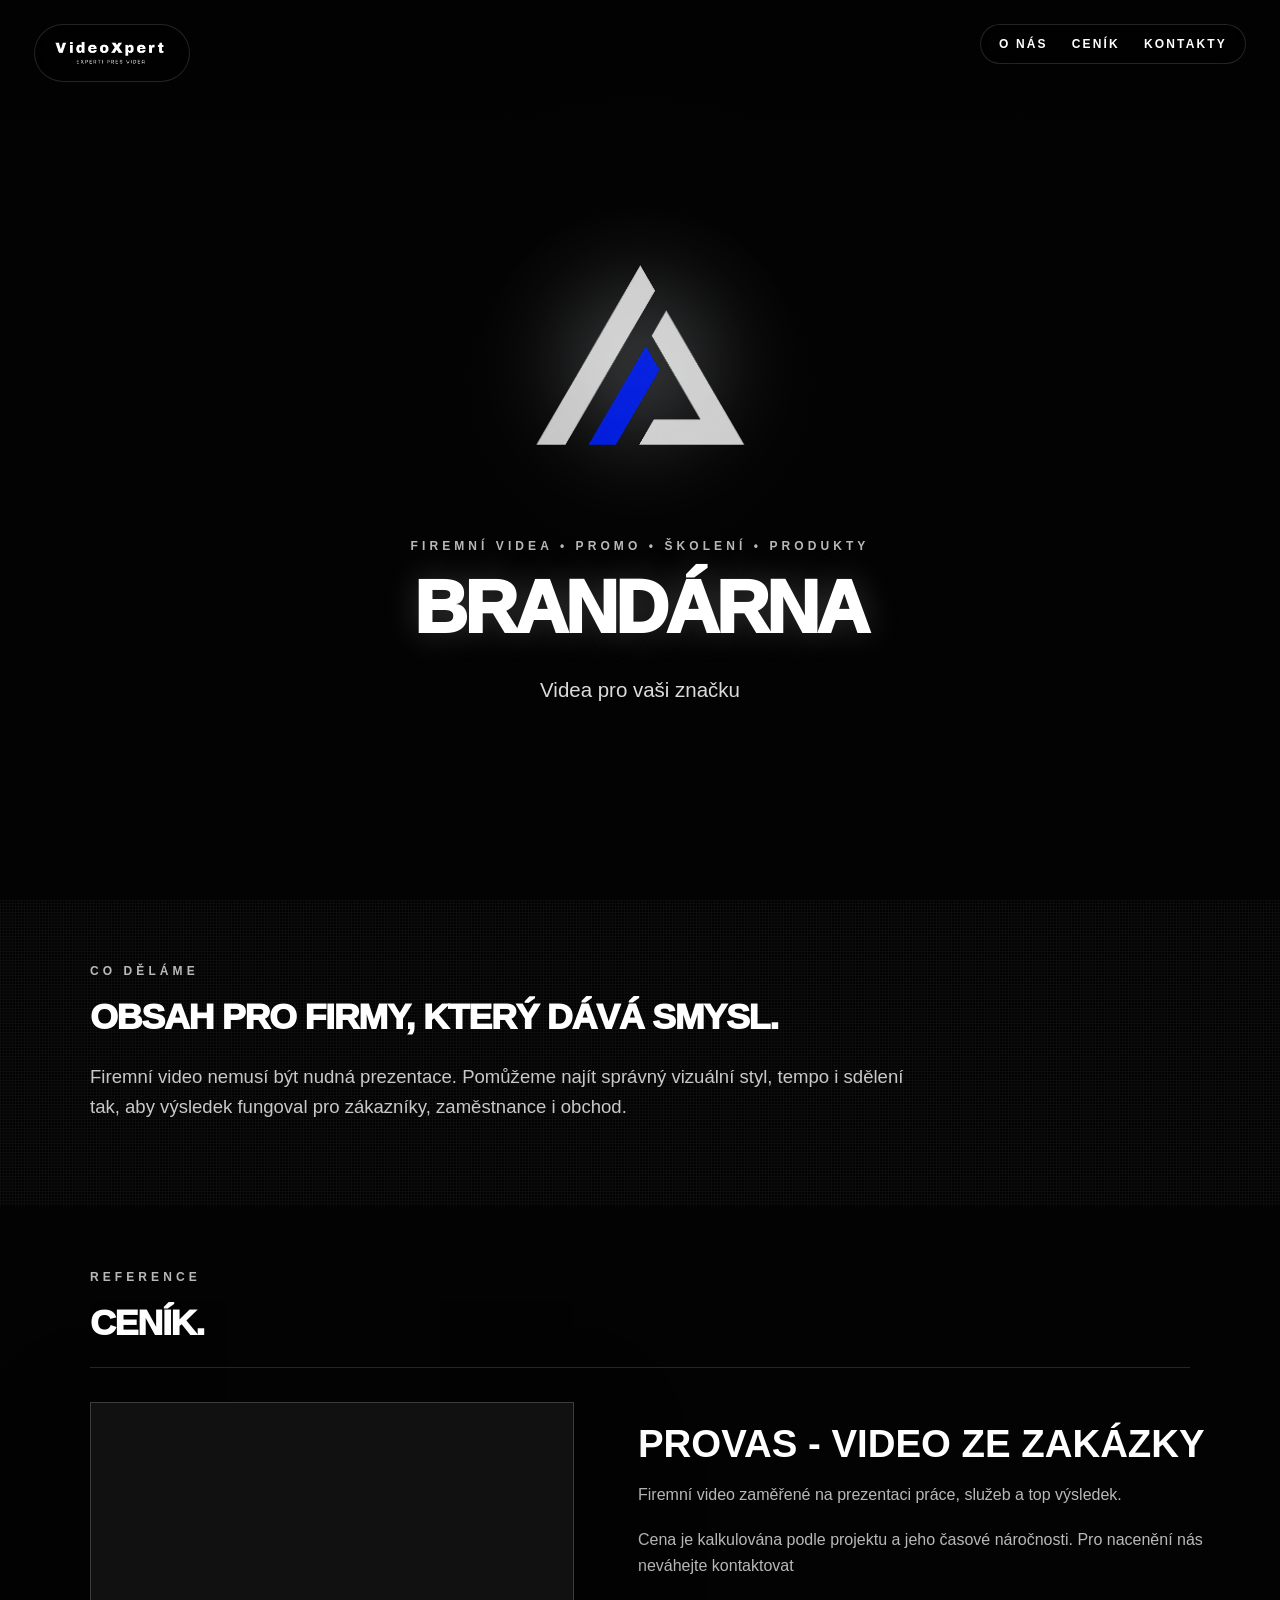
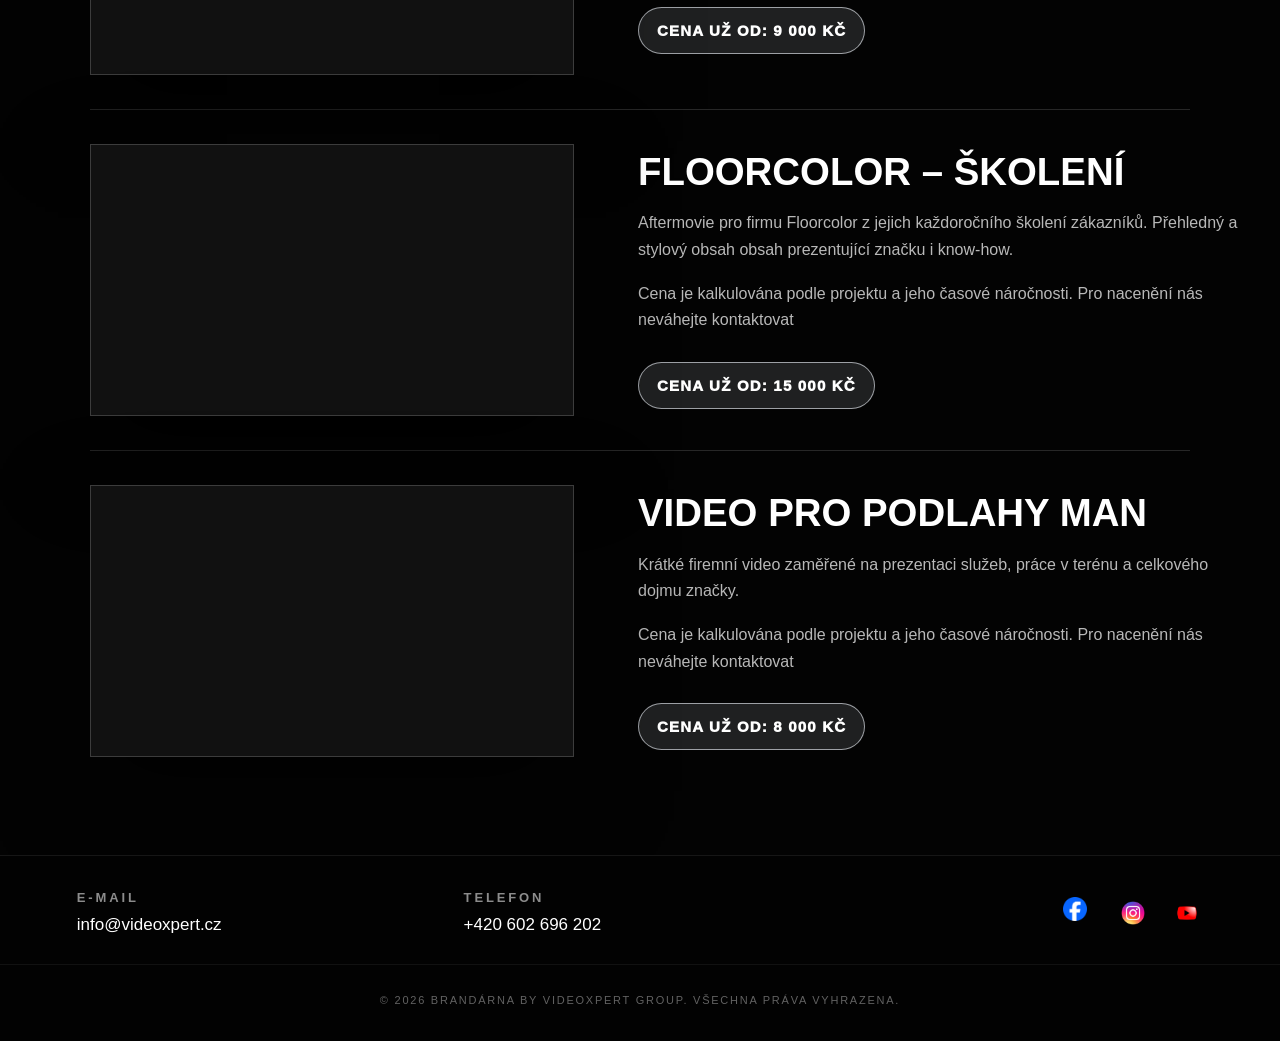
==== firemni-videa/index.html @ a316f3ef "Update index.html" ====
<!DOCTYPE html>
<html lang="cs">
<head>
  <meta charset="UTF-8" />
  <meta name="viewport" content="width=device-width, initial-scale=1.0" />
  <title>Firemní videa | VideoXpert</title>

  <style>
    :root {
      --black: #030303;
      --white: #ffffff;
      --silver: #cfd3d8;
      --silver-soft: rgba(207,211,216,.30);
      --line: rgba(255,255,255,.14);
    }

    * {
      box-sizing: border-box;
    }

    html {
      scroll-behavior: smooth;
    }

    body {
      margin: 0;
      background: var(--black);
      color: var(--white);
      font-family: Arial, Helvetica, sans-serif;
      overflow-x: hidden;
    }

    .hero::after,
#onas::before {
  content: "";
  position: absolute;
  inset: 0;
  z-index: 999;
  pointer-events: none;
  opacity: .055;
  background-image:
    linear-gradient(rgba(255,255,255,.55) 1px, transparent 1px),
    linear-gradient(90deg, rgba(255,255,255,.55) 1px, transparent 1px);
  background-size: 3px 3px;
  mix-blend-mode: screen;
}

    a {
      color: inherit;
    }

    .top-nav {
      position: absolute;
      top: 24px;
      right: 34px;
      z-index: 1000;
      display: flex;
      gap: 24px;
      padding: 12px 18px;
      border: 1px solid rgba(255,255,255,.14);
      border-radius: 999px;
      background: rgba(0,0,0,.42);
      backdrop-filter: blur(12px);
    }

    .top-nav a {
      color: #fff;
      text-decoration: none;
      font-size: 12px;
      font-weight: 900;
      letter-spacing: .18em;
      text-transform: uppercase;
      white-space: nowrap;
    }

    .top-nav a:hover {
      color: var(--silver);
    }

    .hero {
      position: relative;
      min-height: 100vh;
      display: grid;
      place-items: center;
      padding: 58px 6vw 45px;
      overflow: hidden;
      background: #020202;
    }

    .hero-video {
      position: absolute;
      inset: 0;
      width: 100%;
      height: 100%;
      object-fit: cover;
      opacity: .61;
      filter: contrast(1.08) brightness(.78) saturate(1.04);
    }

    .hero::after {
      content: "";
      position: absolute;
      inset: 0;
      background:
        radial-gradient(circle at 50% 42%, rgba(207,211,216,.20), transparent 34%),
        linear-gradient(180deg, rgba(0,0,0,.30), #030303 92%);
      pointer-events: none;
    }

    .hero-inner {
      position: relative;
      z-index: 2;
      width: min(980px, 100%);
      text-align: center;
    }

    .logo-reveal {
      position: relative;
      width: min(310px, 64vw);
      aspect-ratio: 1 / 1;
      margin: 0 auto 22px;
      display: grid;
      place-items: center;
      overflow: visible;
      filter: none;
    }

    .logo-reveal::before {
  content: "";
  position: absolute;
  inset: 10%;
  z-index: -1;
  border-radius: 50%;
  background: radial-gradient(circle, rgba(220,225,232,.62), transparent 70%);
  filter: blur(34px);
  opacity: .45;
  transition: opacity .25s ease, transform .25s ease;
}

    .logo-reveal:hover::before {
  opacity: 1;
  transform: scale(1.18);
}

    .logo-reveal img {
      width: 100%;
      height: 100%;
      object-fit: contain;
      opacity: .9;
      filter: brightness(.96);
      transform: scale(1);
      transition: opacity .25s ease, filter .25s ease, transform .25s ease;
    }

    .logo-reveal:hover img {
      opacity: 1;
      filter: brightness(1.18);
      transform: scale(1.035);
    }

    .kicker {
      margin: 0 0 22px;
      color: rgba(255,255,255,.72);
      font-size: 12px;
      font-weight: 900;
      letter-spacing: .34em;
      text-transform: uppercase;
    }

    h1 {
      margin: 0;
      text-transform: uppercase;
      font-size: clamp(34px, 5.8vw, 85px);
      line-height: .9;
      letter-spacing: -.045em;
      font-weight: 950;
      text-shadow: 0 0 34px rgba(207,211,216,.24);
    }

    .hero-text {
      width: min(760px, 100%);
      margin: 32px auto 0;
      color: rgba(255,255,255,.86);
      font-size: clamp(17px, 1.6vw, 23px);
      line-height: 1.55;
    }

    .section {
      position: relative;
      z-index: 2;
      padding: clamp(38px, 5vw, 70px) 6vw;
      background: #030303;
    }

    .section-inner {
      width: min(1100px, 100%);
      margin: 0 auto;
    }

    .section h2 {
      margin: 0 0 26px;
      text-transform: uppercase;
      font-size: clamp(24px, 2.8vw, 38px);
      line-height: 1;
      letter-spacing: -.035em;
      font-weight: 950;
    }

    .intro-text {
      width: min(820px, 100%);
      color: rgba(255,255,255,.78);
      font-size: clamp(17px, 1.45vw, 22px);
      line-height: 1.65;
    }

    .reference {
      display: grid;
      grid-template-columns: 44% 56%;
      gap: clamp(28px, 5vw, 64px);
      align-items: center;
      padding: 34px 0;
      border-top: 1px solid var(--line);
    }

    .video-box {
      position: relative;
      aspect-ratio: 16 / 9;
      border: 1px solid rgba(255,255,255,.18);
      box-shadow: 0 34px 90px rgba(0,0,0,.55);
      background: #111;
      overflow: hidden;
    }

    .video-box video,
.video-box iframe {
  width: 100%;
  height: 100%;
  object-fit: cover;
  display: block;
  border: 0;
}

    .reference h3 {
      margin: 0 0 18px;
      font-size: clamp(25px, 3vw, 42px);
      line-height: 1.08;
      text-transform: uppercase;
    }

    .reference p {
      margin: 0 0 18px;
      color: rgba(255,255,255,.72);
      font-size: 16px;
      line-height: 1.65;
    }

    .price {
      display: inline-flex;
      margin-top: 10px;
      padding: 14px 18px;
      border: 1px solid rgba(207,211,216,.72);
      border-radius: 999px;
      color: #fff;
      background: rgba(207,211,216,.14);
      font-size: 15px;
      font-weight: 950;
      letter-spacing: .08em;
      text-transform: uppercase;
    }

    .contact-strip {
      position: relative;
      z-index: 5;
      width: 100%;
      padding: 34px 6vw 28px;
      background: #020202;
      border-top: 1px solid rgba(255,255,255,.08);
      display: grid;
      grid-template-columns: 1fr 1fr 1fr;
      align-items: center;
      gap: 34px;
    }

    .contact-item {
      color: #fff;
      display: flex;
      flex-direction: column;
      gap: 10px;
    }

    .contact-item h3 {
      margin: 0;
      color: rgba(255,255,255,.55);
      font-size: 13px;
      letter-spacing: .22em;
      text-transform: uppercase;
      font-weight: 900;
    }

    .contact-item a {
      color: #fff;
      text-decoration: none;
      font-size: 17px;
      line-height: 1.2;
    }

    .social-icons {
      display: flex;
      flex-direction: row;
      justify-content: flex-end;
      align-items: center;
      gap: 22px;
    }

    .social-icons img {
      width: 32px;
      height: 32px;
      object-fit: contain;
      display: block;
    }

    .social-icons a {
      display: inline-flex;
      width: 32px;
      height: 32px;
    }

    .social-icons a[aria-label="Facebook"] img {
      width: 24px;
      height: 24px;
    }

    .site-footer {
      position: relative;
      z-index: 5;
      padding: 18px 5vw 24px;
      text-align: center;
      color: rgba(255,255,255,.38);
      background: #020202;
      border-top: 1px solid rgba(255,255,255,.06);
      font-size: 11px;
      letter-spacing: .16em;
      text-transform: uppercase;
    }
.home-button {
  position: absolute;
  top: 24px;
  left: 34px;
  z-index: 1000;
  display: inline-flex;
  align-items: center;
  justify-content: center;
  padding: 12px 18px;
  border: 1px solid rgba(255,255,255,.14);
  border-radius: 999px;
  background: rgba(0,0,0,.42);
  backdrop-filter: blur(12px);
  text-decoration: none;
}

.home-button img {
  width: 118px;
  height: auto;
  display: block;
}

.home-button:hover {
  background: rgba(255,255,255,.12);
}
    @media (max-width: 860px) {
      .hero {
        min-height: 100svh;
        padding-top: 90px;
      }
.logo-reveal::before {
  opacity: .85 !important;
  transform: scale(1.08) !important;
}
      .logo-reveal img {
        opacity: 1 !important;
        filter: brightness(1.08) !important;
        transform: scale(1.03) !important;
      }

      .top-nav {
        top: 14px !important;
        right: 50% !important;
        transform: translateX(50%) !important;
        display: flex !important;
        flex-direction: row !important;
        align-items: center !important;
        justify-content: center !important;
        flex-wrap: nowrap !important;
        width: max-content !important;
        max-width: calc(100vw - 28px) !important;
        gap: 18px !important;
        padding: 10px 14px !important;
      }

      .top-nav a {
        white-space: nowrap !important;
        font-size: 10px !important;
        letter-spacing: .12em !important;
      }
      
.home-button {
  display: inline-flex !important;
  position: fixed !important;
  top: 66px !important;
  left: 12px !important;
  padding: 6px 9px !important;
  z-index: 9999 !important;
  opacity: .86 !important;
}

.home-button img {
  width: 74px !important;
  height: auto !important;
}

      .contact-strip {
        grid-template-columns: 1fr !important;
        text-align: center !important;
      }

      .contact-item,
      .social-icons {
        align-items: center !important;
        justify-content: center !important;
      }
    @media (max-width: 860px) {
  .home-button {
    display: inline-flex !important;
    position: fixed !important;
    top: 66px !important;
    left: 12px !important;
    padding: 6px 9px !important;
    z-index: 9999 !important;
    opacity: .86 !important;
  }

  .home-button img {
    width: 74px !important;
    height: auto !important;
  }
}
  </style>
</head>

<body>
  <a class="home-button" href="https://videoxpert.cz" aria-label="VideoXpert.cz">
  <img src="../images/videoxpert white.png" alt="VideoXpert.cz">
</a>
  <nav class="top-nav">
    <a href="#onas">O nás</a>
    <a href="#cenik">Ceník</a>
    <a href="#kontakt">Kontakty</a>
  </nav>

  <main>
    <section class="hero">
      <video class="hero-video" autoplay muted loop playsinline preload="metadata">
        <source src="../images/floorcolor - Školení.mp4" type="video/mp4">
      </video>

      <div class="hero-inner">
        <div class="logo-reveal">
          <img src="../images/Firemní Videa.png" alt="Firemní videa logo">
        </div>

        <p class="kicker">Firemní videa • Promo • Školení • Produkty</p>
        <h1>Brandárna</h1>

        <p class="hero-text">
          Videa pro vaši značku
        </p>
      </div>
    </section>

    <section class="section" id="onas">
      <div class="section-inner">
        <p class="kicker">Co děláme</p>
        <h2>Obsah pro firmy, který dává smysl.</h2>

        <p class="intro-text">
          Firemní video nemusí být nudná prezentace. Pomůžeme najít správný vizuální styl,
          tempo i sdělení tak, aby výsledek fungoval pro zákazníky, zaměstnance i obchod.
        </p>
      </div>
    </section>

    <section class="section" id="cenik">
      <div class="section-inner">
        <p class="kicker">Reference</p>
        <h2>Ceník.</h2>

        <article class="reference">
          <div class="video-box">
            <iframe
  src="https://www.youtube.com/embed/OrIrlmAGY1U"
  title="PROVAS zakázka"
  allow="accelerometer; autoplay; clipboard-write; encrypted-media; gyroscope; picture-in-picture; web-share"
  allowfullscreen>
</iframe>
          </div>

          <div>
            <h3>PROVAS - video ze zakázky</h3>
            <p>
              Firemní video zaměřené na prezentaci práce, služeb a top výsledek.
            </p>

            <p>
              Cena je kalkulována podle projektu a jeho časové náročnosti. Pro nacenění nás neváhejte kontaktovat
            </p>

            <span class="price">Cena už od: 9 000 Kč</span>
          </div>
        </article>

        <article class="reference">
          <div class="video-box">
            <iframe
  src="https://www.youtube.com/embed/up2lwH54LzQ"
  title="Floorcolor školení"
  allow="accelerometer; autoplay; clipboard-write; encrypted-media; gyroscope; picture-in-picture; web-share"
  allowfullscreen>
</iframe>
          </div>

          <div>
            <h3>Floorcolor – školení</h3>
            <p>
              Aftermovie pro firmu Floorcolor z jejich každoročního školení zákazníků. Přehledný a stylový obsah obsah prezentující značku i know-how.
            </p>

            <p>
              Cena je kalkulována podle projektu a jeho časové náročnosti. Pro nacenění nás neváhejte kontaktovat
            </p>

            <span class="price">Cena už od: 15 000 Kč</span>
          </div>
        </article>
        <article class="reference">
  <div class="video-box">
    <iframe
      src="https://www.youtube.com/embed/AM3c0YWBpjw"
      title="Video pro Podlahy MAN"
      allow="accelerometer; autoplay; clipboard-write; encrypted-media; gyroscope; picture-in-picture; web-share"
      allowfullscreen>
    </iframe>
  </div>

  <div>
    <h3>VIDEO PRO PODLAHY MAN</h3>
    <p>
      Krátké firemní video zaměřené na prezentaci služeb, práce v terénu a celkového dojmu značky.
    </p>

    <p>
      Cena je kalkulována podle projektu a jeho časové náročnosti. Pro nacenění nás neváhejte kontaktovat
    </p>

    <span class="price">Cena už od: 8 000 Kč</span>
  </div>
</article>
      </div>
    </section>

    <section class="contact-strip" id="kontakt">
      <div class="contact-item">
        <h3>E-mail</h3>
        <a href="mailto:info@videoxpert.cz">info@videoxpert.cz</a>
      </div>

      <div class="contact-item">
        <h3>Telefon</h3>
        <a href="tel:+420602696202">+420 602 696 202</a>
      </div>

      <div class="contact-item social-icons">
        <a href="https://www.facebook.com/profile.php?id=61591622726263&locale=cs_CZ" target="_blank" aria-label="Facebook">
          <img src="../images/fb.png" alt="Facebook">
        </a>

        <a href="https://www.instagram.com/videoxpert.cz/" target="_blank" aria-label="Instagram">
          <img src="../images/ig.png" alt="Instagram">
        </a>

        <a href="https://www.youtube.com/@videoxpert_cz" target="_blank" aria-label="YouTube">
          <img src="../images/youtube.png" alt="YouTube">
        </a>
      </div>
    </section>

    <footer class="site-footer">
      <p>© 2026 Brandárna by VideoXpert Group. Všechna práva vyhrazena.</p>
    </footer>
  </main>
</body>
</html>
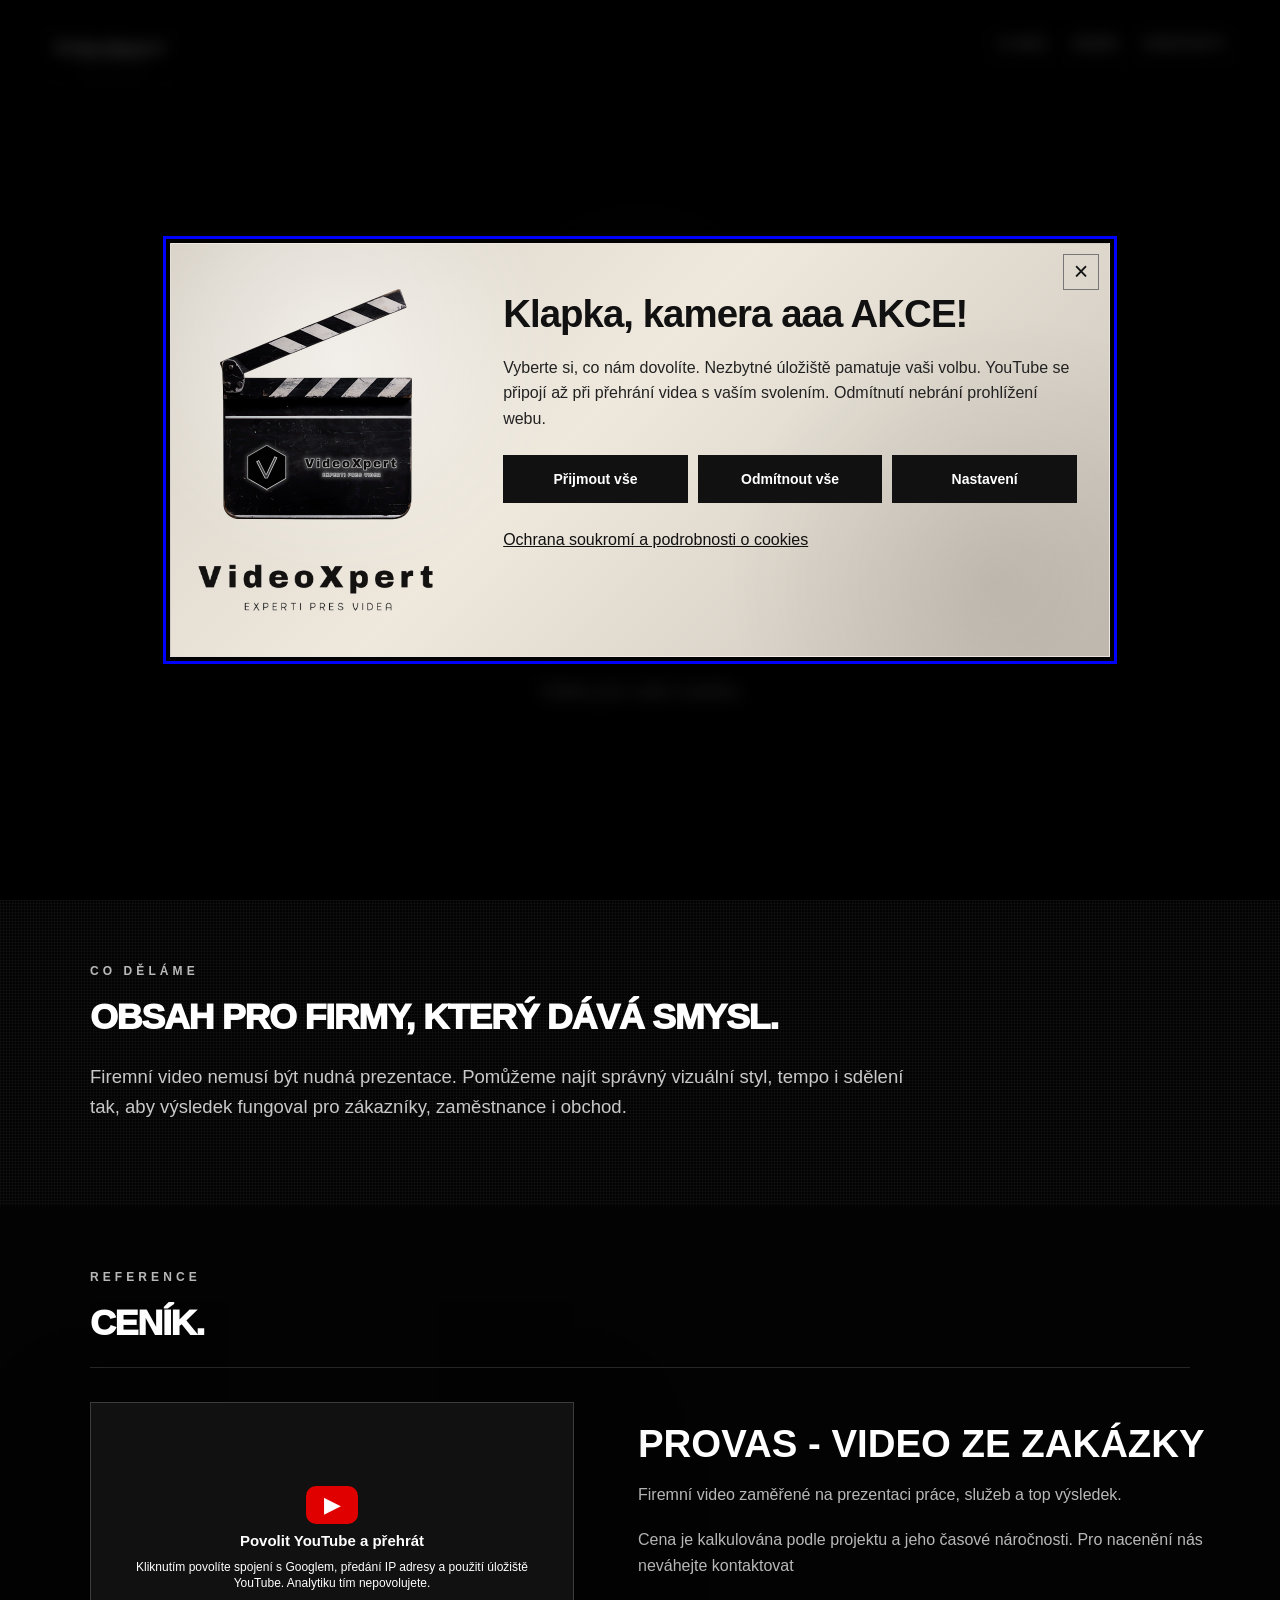
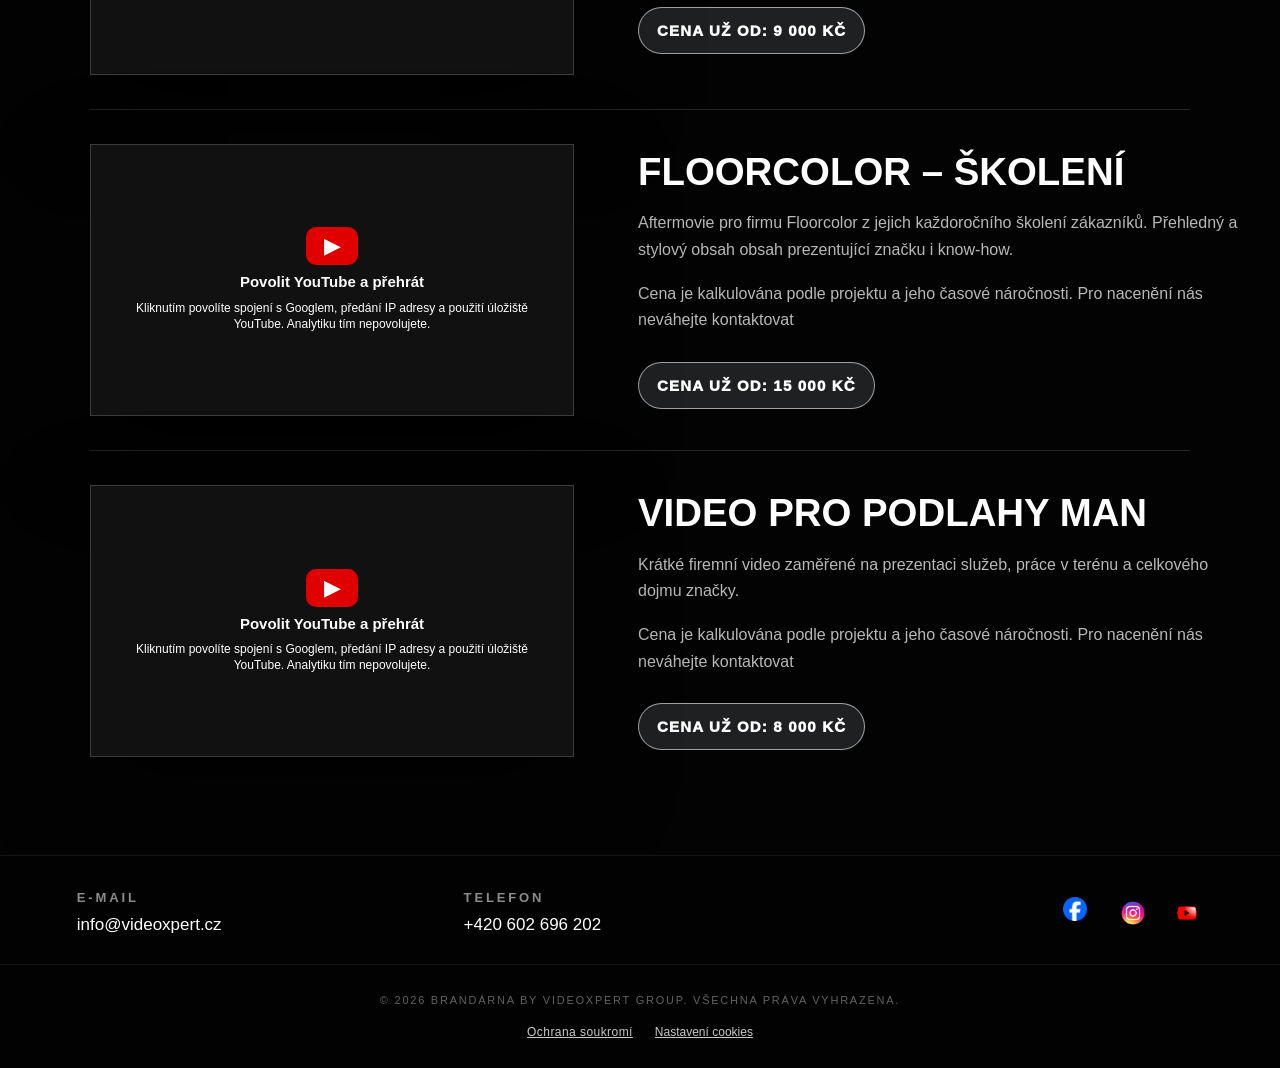
==== commit dfff6ed0: "Add files via upload" ====
--- a/firemni-videa/index.html
+++ b/firemni-videa/index.html
@@ -3,7 +3,137 @@
 <head>
   <meta charset="UTF-8" />
   <meta name="viewport" content="width=device-width, initial-scale=1.0" />
-  <title>Firemní videa | VideoXpert</title>
+  <title>Brandárna | Firemní a produktová videa | VideoXpert</title>
+  <meta name="description" content="Firemní videa, promo, školení a prezentace produktů. Brandárna by VideoXpert tvoří obsah pro zákazníky, zaměstnance i obchod. Prohlédněte si reference.">
+  <link rel="canonical" href="https://videoxpert.cz/firemni-videa/">
+  <meta name="robots" content="index,follow,max-image-preview:large">
+  <meta name="referrer" content="strict-origin-when-cross-origin">
+  <meta name="theme-color" content="#030303">
+  <link rel="icon" href="/favicon.ico" sizes="any">
+  <link rel="icon" type="image/png" sizes="32x32" href="/assets/favicon-32.png">
+  <link rel="apple-touch-icon" sizes="180x180" href="/assets/apple-touch-icon.png">
+  <meta property="og:type" content="website">
+  <meta property="og:locale" content="cs_CZ">
+  <meta property="og:site_name" content="VideoXpert">
+  <meta property="og:url" content="https://videoxpert.cz/firemni-videa/">
+  <meta property="og:title" content="Brandárna | Firemní a produktová videa | VideoXpert">
+  <meta property="og:description" content="Firemní videa, promo, školení a prezentace produktů. Brandárna by VideoXpert tvoří obsah pro zákazníky, zaměstnance i obchod. Prohlédněte si reference.">
+  <meta property="og:image" content="https://videoxpert.cz/assets/previews/brandarna.jpg">
+  <meta property="og:image:width" content="1200">
+  <meta property="og:image:height" content="630">
+  <meta property="og:image:alt" content="Brandárna – VideoXpert">
+  <meta name="twitter:card" content="summary_large_image">
+  <meta name="twitter:title" content="Brandárna | Firemní a produktová videa | VideoXpert">
+  <meta name="twitter:description" content="Firemní videa, promo, školení a prezentace produktů. Brandárna by VideoXpert tvoří obsah pro zákazníky, zaměstnance i obchod. Prohlédněte si reference.">
+  <meta name="twitter:image" content="https://videoxpert.cz/assets/previews/brandarna.jpg">
+  <link rel="stylesheet" href="/assets/privacy.css">
+  <script src="/assets/site-config.js" defer></script>
+  <script src="/assets/privacy-core.js" defer></script>
+  <script src="/assets/privacy.js" defer></script>
+  <script type="application/ld+json">
+{
+  "@context": "https://schema.org",
+  "@graph": [
+    {
+      "@type": "Organization",
+      "@id": "https://videoxpert.cz/#organization",
+      "name": "VideoXpert",
+      "url": "https://videoxpert.cz/",
+      "logo": {
+        "@type": "ImageObject",
+        "url": "https://videoxpert.cz/assets/apple-touch-icon.png",
+        "width": 180,
+        "height": 180
+      },
+      "email": "info@videoxpert.cz",
+      "telephone": "+420602696202",
+      "sameAs": [
+        "https://www.facebook.com/profile.php?id=61591622726263",
+        "https://www.instagram.com/videoxpert.cz/",
+        "https://www.youtube.com/@videoxpert_cz"
+      ],
+      "brand": [
+        {
+          "@type": "Brand",
+          "@id": "https://videoxpert.cz/maturitni-plesy/#brand",
+          "name": "Memoria",
+          "url": "https://videoxpert.cz/maturitni-plesy/"
+        },
+        {
+          "@type": "Brand",
+          "@id": "https://videoxpert.cz/firemni-videa/#brand",
+          "name": "Brandárna",
+          "url": "https://videoxpert.cz/firemni-videa/"
+        },
+        {
+          "@type": "Brand",
+          "@id": "https://videoxpert.cz/klipaci/#brand",
+          "name": "Klipáci",
+          "url": "https://videoxpert.cz/klipaci/"
+        }
+      ]
+    },
+    {
+      "@type": "WebSite",
+      "@id": "https://videoxpert.cz/#website",
+      "url": "https://videoxpert.cz/",
+      "name": "VideoXpert",
+      "inLanguage": "cs",
+      "publisher": {
+        "@id": "https://videoxpert.cz/#organization"
+      }
+    },
+    {
+      "@type": "WebPage",
+      "@id": "https://videoxpert.cz/firemni-videa/#webpage",
+      "url": "https://videoxpert.cz/firemni-videa/",
+      "name": "Brandárna | Firemní a produktová videa | VideoXpert",
+      "description": "Firemní videa, promo, školení a prezentace produktů. Brandárna by VideoXpert tvoří obsah pro zákazníky, zaměstnance i obchod. Prohlédněte si reference.",
+      "inLanguage": "cs",
+      "isPartOf": {
+        "@id": "https://videoxpert.cz/#website"
+      },
+      "about": {
+        "@id": "https://videoxpert.cz/#organization"
+      },
+      "mainEntity": {
+        "@id": "https://videoxpert.cz/firemni-videa/#service"
+      }
+    },
+    {
+      "@type": "Service",
+      "@id": "https://videoxpert.cz/firemni-videa/#service",
+      "name": "Firemní a produktová videoprodukce",
+      "serviceType": "Firemní a produktová videoprodukce",
+      "description": "Firemní videa, promo, školení a prezentace produktů. Brandárna by VideoXpert tvoří obsah pro zákazníky, zaměstnance i obchod. Prohlédněte si reference.",
+      "url": "https://videoxpert.cz/firemni-videa/",
+      "provider": {
+        "@id": "https://videoxpert.cz/#organization"
+      },
+      "brand": {
+        "@id": "https://videoxpert.cz/firemni-videa/#brand"
+      }
+    },
+    {
+      "@type": "BreadcrumbList",
+      "itemListElement": [
+        {
+          "@type": "ListItem",
+          "position": 1,
+          "name": "VideoXpert",
+          "item": "https://videoxpert.cz/"
+        },
+        {
+          "@type": "ListItem",
+          "position": 2,
+          "name": "Brandárna",
+          "item": "https://videoxpert.cz/firemni-videa/"
+        }
+      ]
+    }
+  ]
+}
+  </script>
 
   <style>
     :root {
@@ -367,67 +497,70 @@
 .home-button:hover {
   background: rgba(255,255,255,.12);
 }
-    @media (max-width: 860px) {
-      .hero {
-        min-height: 100svh;
-        padding-top: 90px;
-      }
-.logo-reveal::before {
-  opacity: .85 !important;
-  transform: scale(1.08) !important;
-}
-      .logo-reveal img {
-        opacity: 1 !important;
-        filter: brightness(1.08) !important;
-        transform: scale(1.03) !important;
-      }
-
-      .top-nav {
-        top: 14px !important;
-        right: 50% !important;
-        transform: translateX(50%) !important;
-        display: flex !important;
-        flex-direction: row !important;
-        align-items: center !important;
-        justify-content: center !important;
-        flex-wrap: nowrap !important;
-        width: max-content !important;
-        max-width: calc(100vw - 28px) !important;
-        gap: 18px !important;
-        padding: 10px 14px !important;
-      }
-
-      .top-nav a {
-        white-space: nowrap !important;
-        font-size: 10px !important;
-        letter-spacing: .12em !important;
-      }
-      
-.home-button {
-  display: inline-flex !important;
-  position: fixed !important;
-  top: 66px !important;
-  left: 12px !important;
-  padding: 6px 9px !important;
-  z-index: 9999 !important;
-  opacity: .86 !important;
-}
-
-.home-button img {
-  width: 74px !important;
-  height: auto !important;
-}
-
-      .contact-strip {
-        grid-template-columns: 1fr !important;
-        text-align: center !important;
-      }
-
-      .contact-item,
-      .social-icons {
-        align-items: center !important;
-        justify-content: center !important;
-      }
+   @media (max-width: 860px) {
+  .hero {
+    min-height: 100svh;
+    padding-top: 90px;
+  }
+
+  .logo-reveal::before {
+    opacity: .85 !important;
+    transform: scale(1.08) !important;
+  }
+
+  .logo-reveal img {
+    opacity: 1 !important;
+    filter: brightness(1.08) !important;
+    transform: scale(1.03) !important;
+  }
+
+  .top-nav {
+    top: 14px !important;
+    right: 50% !important;
+    transform: translateX(50%) !important;
+    display: flex !important;
+    flex-direction: row !important;
+    align-items: center !important;
+    justify-content: center !important;
+    flex-wrap: nowrap !important;
+    width: max-content !important;
+    max-width: calc(100vw - 28px) !important;
+    gap: 18px !important;
+    padding: 10px 14px !important;
+  }
+
+  .top-nav a {
+    white-space: nowrap !important;
+    font-size: 10px !important;
+    letter-spacing: .12em !important;
+  }
+
+  .home-button {
+    display: inline-flex !important;
+    position: fixed !important;
+    top: 66px !important;
+    left: 12px !important;
+    padding: 6px 9px !important;
+    z-index: 9999 !important;
+    opacity: .86 !important;
+  }
+
+  .home-button img {
+    width: 74px !important;
+    height: auto !important;
+  }
+
+  .contact-strip {
+    grid-template-columns: 1fr !important;
+    text-align: center !important;
+  }
+
+  .contact-item,
+  .social-icons {
+    align-items: center !important;
+    justify-content: center !important;
+  }
+}
     @media (max-width: 860px) {
   .home-button {
     display: inline-flex !important;
@@ -448,8 +581,8 @@
 </head>
 
 <body>
-  <a class="home-button" href="https://videoxpert.cz" aria-label="VideoXpert.cz">
-  <img src="../images/videoxpert white.png" alt="VideoXpert.cz">
+  <a class="home-button" href="/" aria-label="VideoXpert.cz">
+  <img src="/assets/images/videoxpert-white.webp" alt="VideoXpert.cz" width="816" height="218">
 </a>
   <nav class="top-nav">
     <a href="#onas">O nás</a>
@@ -465,7 +598,7 @@
 
       <div class="hero-inner">
         <div class="logo-reveal">
-          <img src="../images/Firemní Videa.png" alt="Firemní videa logo">
+          <img src="/assets/images/firemni-videa.webp" alt="Firemní videa logo" width="1254" height="1254">
         </div>
 
         <p class="kicker">Firemní videa • Promo • Školení • Produkty</p>
@@ -495,13 +628,14 @@
         <h2>Ceník.</h2>
 
         <article class="reference">
-          <div class="video-box">
-            <iframe
-  src="https://www.youtube.com/embed/OrIrlmAGY1U"
-  title="PROVAS zakázka"
-  allow="accelerometer; autoplay; clipboard-write; encrypted-media; gyroscope; picture-in-picture; web-share"
-  allowfullscreen>
-</iframe>
+          <div class="video-box" data-youtube-id="OrIrlmAGY1U" data-video-title="PROVAS zakázka">
+            <button type="button" class="vx-video-play" aria-label="Povolit YouTube a přehrát: PROVAS zakázka">
+              <img src="/assets/previews/video-OrIrlmAGY1U.webp" alt="" width="768" height="432" loading="lazy" decoding="async">
+              <span class="vx-play-icon" aria-hidden="true">▶</span>
+              <span class="vx-video-action">Povolit YouTube a přehrát</span>
+              <span class="vx-video-notice">Kliknutím povolíte spojení s Googlem, předání IP adresy a použití úložiště YouTube. Analytiku tím nepovolujete.</span>
+            </button>
+            <noscript><a class="vx-video-noscript" href="https://www.youtube.com/watch?v=OrIrlmAGY1U" target="_blank" rel="noopener noreferrer">Přehrát PROVAS zakázka na YouTube (externí web)</a></noscript>
           </div>
 
           <div>
@@ -519,13 +653,14 @@
         </article>
 
         <article class="reference">
-          <div class="video-box">
-            <iframe
-  src="https://www.youtube.com/embed/up2lwH54LzQ"
-  title="Floorcolor školení"
-  allow="accelerometer; autoplay; clipboard-write; encrypted-media; gyroscope; picture-in-picture; web-share"
-  allowfullscreen>
-</iframe>
+          <div class="video-box" data-youtube-id="79ZSyRVo7i8" data-video-title="Floorcolor školení">
+            <button type="button" class="vx-video-play" aria-label="Povolit YouTube a přehrát: Floorcolor školení">
+              <img src="/assets/previews/video-79ZSyRVo7i8.webp" alt="" width="768" height="432" loading="lazy" decoding="async">
+              <span class="vx-play-icon" aria-hidden="true">▶</span>
+              <span class="vx-video-action">Povolit YouTube a přehrát</span>
+              <span class="vx-video-notice">Kliknutím povolíte spojení s Googlem, předání IP adresy a použití úložiště YouTube. Analytiku tím nepovolujete.</span>
+            </button>
+            <noscript><a class="vx-video-noscript" href="https://www.youtube.com/watch?v=79ZSyRVo7i8" target="_blank" rel="noopener noreferrer">Přehrát Floorcolor školení na YouTube (externí web)</a></noscript>
           </div>
 
           <div>
@@ -542,14 +677,15 @@
           </div>
         </article>
         <article class="reference">
-  <div class="video-box">
-    <iframe
-      src="https://www.youtube.com/embed/AM3c0YWBpjw"
-      title="Video pro Podlahy MAN"
-      allow="accelerometer; autoplay; clipboard-write; encrypted-media; gyroscope; picture-in-picture; web-share"
-      allowfullscreen>
-    </iframe>
-  </div>
+  <div class="video-box" data-youtube-id="AM3c0YWBpjw" data-video-title="Video pro Podlahy MAN">
+            <button type="button" class="vx-video-play" aria-label="Povolit YouTube a přehrát: Video pro Podlahy MAN">
+              <img src="/assets/previews/video-AM3c0YWBpjw.webp" alt="" width="768" height="432" loading="lazy" decoding="async">
+              <span class="vx-play-icon" aria-hidden="true">▶</span>
+              <span class="vx-video-action">Povolit YouTube a přehrát</span>
+              <span class="vx-video-notice">Kliknutím povolíte spojení s Googlem, předání IP adresy a použití úložiště YouTube. Analytiku tím nepovolujete.</span>
+            </button>
+            <noscript><a class="vx-video-noscript" href="https://www.youtube.com/watch?v=AM3c0YWBpjw" target="_blank" rel="noopener noreferrer">Přehrát Video pro Podlahy MAN na YouTube (externí web)</a></noscript>
+          </div>
 
   <div>
     <h3>VIDEO PRO PODLAHY MAN</h3>
@@ -579,23 +715,53 @@
       </div>
 
       <div class="contact-item social-icons">
-        <a href="https://www.facebook.com/profile.php?id=61591622726263&locale=cs_CZ" target="_blank" aria-label="Facebook">
-          <img src="../images/fb.png" alt="Facebook">
+        <a href="https://www.facebook.com/profile.php?id=61591622726263&locale=cs_CZ" target="_blank" rel="noopener noreferrer" aria-label="Facebook">
+          <img src="/assets/images/fb.webp" alt="Facebook" width="960" height="961" loading="lazy" decoding="async">
         </a>
 
-        <a href="https://www.instagram.com/videoxpert.cz/" target="_blank" aria-label="Instagram">
-          <img src="../images/ig.png" alt="Instagram">
+        <a href="https://www.instagram.com/videoxpert.cz/" target="_blank" rel="noopener noreferrer" aria-label="Instagram">
+          <img src="/assets/images/ig.webp" alt="Instagram" width="3000" height="3000" loading="lazy" decoding="async">
         </a>
 
-        <a href="https://www.youtube.com/@videoxpert_cz" target="_blank" aria-label="YouTube">
-          <img src="../images/youtube.png" alt="YouTube">
+        <a href="https://www.youtube.com/@videoxpert_cz" target="_blank" rel="noopener noreferrer" aria-label="YouTube">
+          <img src="/assets/images/youtube.webp" alt="YouTube" width="740" height="740" loading="lazy" decoding="async">
         </a>
       </div>
     </section>
 
     <footer class="site-footer">
       <p>© 2026 Brandárna by VideoXpert Group. Všechna práva vyhrazena.</p>
-    </footer>
+    <div class="vx-privacy-links">
+    <a href="/ochrana-soukromi-VIDEOXPERT.html">Ochrana soukromí</a>
+    <button type="button" data-vx-cookie-settings hidden>Nastavení cookies</button>
+  </div>
+</footer>
   </main>
+<div class="cookie-overlay" id="cookieOverlay" hidden>
+  <div class="cookie-box" role="dialog" aria-modal="true" aria-labelledby="vxCookieTitle" aria-describedby="vxCookieDescription" tabindex="-1">
+    <button type="button" class="cookie-close" id="cookieClose" aria-label="Zavřít nastavení bez změny souhlasu">×</button>
+    <div class="cookie-visual">
+      <img class="cookie-clapper" src="/assets/images/klapka2.webp" alt="" width="2048" height="2048" loading="lazy" decoding="async">
+      <img class="cookie-brand" src="/images/videoxpert black.png" alt="VideoXpert" width="816" height="218" loading="lazy" decoding="async">
+    </div>
+    <div class="cookie-content">
+      <h2 id="vxCookieTitle">Klapka, kamera aaa AKCE!</h2>
+      <p id="vxCookieDescription">Vyberte si, co nám dovolíte. Nezbytné úložiště pamatuje vaši volbu. YouTube se připojí až při přehrání videa s vaším svolením.<span data-vx-analytics-only hidden> Volitelná analytika pomáhá vyhodnotit návštěvnost.</span> Odmítnutí nebrání prohlížení webu.</p>
+      <div class="cookie-main-actions">
+        <button type="button" id="cookieAcceptAll">Přijmout vše</button>
+        <button type="button" id="cookieRejectAll">Odmítnout vše</button>
+        <button type="button" id="cookieSettingsBtn" aria-controls="cookieSettings" aria-expanded="false">Nastavení</button>
+      </div>
+      <p><a href="/ochrana-soukromi-VIDEOXPERT.html">Ochrana soukromí a podrobnosti o cookies</a></p>
+      <div class="cookie-settings" id="cookieSettings" hidden>
+        <h3>Vaše nastavení</h3>
+        <label class="cookie-toggle"><span><strong>Nezbytné</strong><small>Uložení této volby na 180 dnů. Vždy zapnuto.</small></span><input type="checkbox" checked disabled></label>
+        <label class="cookie-toggle" data-vx-analytics-only hidden><span><strong>Analytika</strong><small>Google Analytics 4: návštěvnost a kliknutí na kontakty. Bez reklamního měření.</small></span><input type="checkbox" id="analyticsCookies"></label>
+        <label class="cookie-toggle"><span><strong>Videa YouTube</strong><small>Při přehrání se předá IP adresa a údaje o zařízení Googlu. YouTube může používat cookies a jiné úložiště. Tato volba nezapíná analytiku.</small></span><input type="checkbox" id="youtubeCookies"></label>
+        <button type="button" class="cookie-save" id="cookieSaveSelected">Uložit výběr</button>
+      </div>
+    </div>
+  </div>
+</div>
 </body>
 </html>
--- a/assets/privacy.css
+++ b/assets/privacy.css
@@ -0,0 +1,47 @@
+/* Společná volba soukromí; původní vzhled webu a jeho animace zůstávají v HTML. */
+.cookie-overlay[hidden], .cookie-overlay [hidden], [data-vx-analytics-only][hidden],
+[data-vx-analytics-off][hidden], [data-vx-cookie-settings][hidden], .vx-video-play[hidden] { display:none !important; }
+.cookie-overlay { position:fixed; inset:0; z-index:99999; display:flex; align-items:center; justify-content:center; padding:24px; background:rgba(0,0,0,.72); backdrop-filter:blur(8px); font-family:Arial,Helvetica,sans-serif; }
+.cookie-overlay * { box-sizing:border-box; }
+.cookie-overlay .cookie-box { position:relative; width:min(940px,94vw); max-height:92vh; max-height:92dvh; overflow:auto; overscroll-behavior:contain; display:grid; grid-template-columns:32% 68%; background:radial-gradient(circle at 18% 28%,rgba(255,255,255,.55),transparent 26%),radial-gradient(circle at 88% 82%,rgba(0,0,0,.10),transparent 30%),linear-gradient(135deg,#d8d2c8 0%,#eee8dd 44%,#c9c2b8 100%); color:#111; border:1px solid rgba(255,255,255,.25); box-shadow:0 40px 120px rgba(0,0,0,.65); text-align:left; }
+.cookie-overlay .cookie-visual { display:flex; flex-direction:column; align-items:center; justify-content:center; gap:20px; padding:34px 22px; }
+.cookie-overlay .cookie-visual img { max-width:100%; height:auto; object-fit:contain; }
+.cookie-overlay .cookie-content { padding:48px 32px 36px; min-width:0; }
+.cookie-overlay h2 { margin:0 0 20px; color:#111; font-size:clamp(28px,3vw,40px); line-height:1.12; letter-spacing:-.025em; text-transform:none; font-weight:900; }
+.cookie-overlay p { margin:0 0 16px; color:#222; font-size:16px; line-height:1.6; }
+.cookie-overlay a { color:#111; text-decoration:underline; }
+.cookie-overlay .cookie-main-actions { display:flex; flex-wrap:wrap; gap:10px; margin:24px 0; }
+.cookie-overlay .cookie-main-actions button, .cookie-overlay .cookie-save { flex:1 1 130px; min-height:48px; padding:12px 14px; border:1px solid #111; background:#111; color:#fff; font:700 14px Arial,Helvetica,sans-serif; cursor:pointer; }
+.cookie-overlay .cookie-settings { margin-top:24px; padding-top:20px; border-top:1px solid #777; }
+.cookie-overlay h3 { margin:0 0 16px; font-size:22px; color:#111; }
+.cookie-overlay .cookie-toggle { display:flex; align-items:center; justify-content:space-between; gap:20px; padding:16px 0; border-bottom:1px solid #999; cursor:pointer; }
+.cookie-overlay .cookie-toggle strong { display:block; color:#111; font-size:17px; }
+.cookie-overlay .cookie-toggle small { display:block; margin-top:5px; font-size:14px; line-height:1.5; color:#333; }
+.cookie-overlay .cookie-toggle input { flex:0 0 24px; width:24px; height:24px; accent-color:#111; }
+.cookie-overlay .cookie-save { width:100%; margin-top:20px; }
+.cookie-overlay .cookie-close { position:absolute; top:10px; right:10px; width:36px; height:36px; border:1px solid #777; background:transparent; color:#111; font-size:25px; cursor:pointer; }
+.cookie-overlay :focus-visible { outline:3px solid #0001fc; outline-offset:4px; }
+.vx-privacy-links { display:flex; justify-content:center; align-items:center; flex-wrap:wrap; gap:12px 22px; margin-top:14px; letter-spacing:.04em; }
+.vx-privacy-links a,.vx-privacy-links button { color:#c8c8c8; font:inherit; font-size:12px; text-transform:none; text-decoration:underline; }
+.vx-privacy-links button { border:0; padding:5px 0; background:none; cursor:pointer; }
+.vx-privacy-links :focus-visible,.vx-video-play:focus-visible { outline:3px solid #7777ff; outline-offset:4px; }
+.video-box[data-youtube-id] { isolation:isolate; }
+.vx-video-play { display:flex; position:absolute; inset:0; width:100%; height:100%; align-items:center; justify-content:center; flex-direction:column; gap:8px; border:0; padding:12px; background:#111; color:#fff; cursor:pointer; font-family:Arial,Helvetica,sans-serif; }
+.vx-video-play img { position:absolute; inset:0; width:100%; height:100%; object-fit:cover; z-index:-2; }
+.vx-video-play::before { content:""; position:absolute; inset:0; background:linear-gradient(180deg,rgba(0,0,0,.2),rgba(0,0,0,.9)); z-index:-1; }
+.vx-video-play .vx-play-icon { display:grid; place-items:center; width:52px; height:38px; border-radius:10px; background:#e00000; font-size:22px; line-height:1; }
+.vx-video-play .vx-video-action { font-size:15px; font-weight:700; line-height:1.25; }
+.vx-video-play .vx-video-notice { max-width:420px; font-size:12px; line-height:1.35; }
+.video-box[data-youtube-id] iframe { position:absolute; inset:0; width:100%; height:100%; border:0; }
+.vx-video-noscript { position:absolute; inset:0; display:flex; align-items:center; justify-content:center; background:#111; color:white; z-index:3; padding:20px; }
+@media(max-width:760px) {
+  .cookie-overlay { padding:12px; }
+  .cookie-overlay .cookie-box { width:100%; grid-template-columns:1fr; }
+  .cookie-overlay .cookie-visual { padding:24px 24px 0; }
+  .cookie-overlay .cookie-visual .cookie-clapper { display:none; }
+  .cookie-overlay .cookie-visual .cookie-brand { max-width:180px; }
+  .cookie-overlay .cookie-content { padding:28px 24px; }
+  .cookie-overlay .cookie-main-actions { flex-direction:column; }
+  .cookie-overlay .cookie-main-actions button { flex:auto; }
+}
+@media(max-width:420px) { .vx-video-play { gap:5px; padding:8px; } .vx-video-play .vx-video-notice { font-size:11px; } }
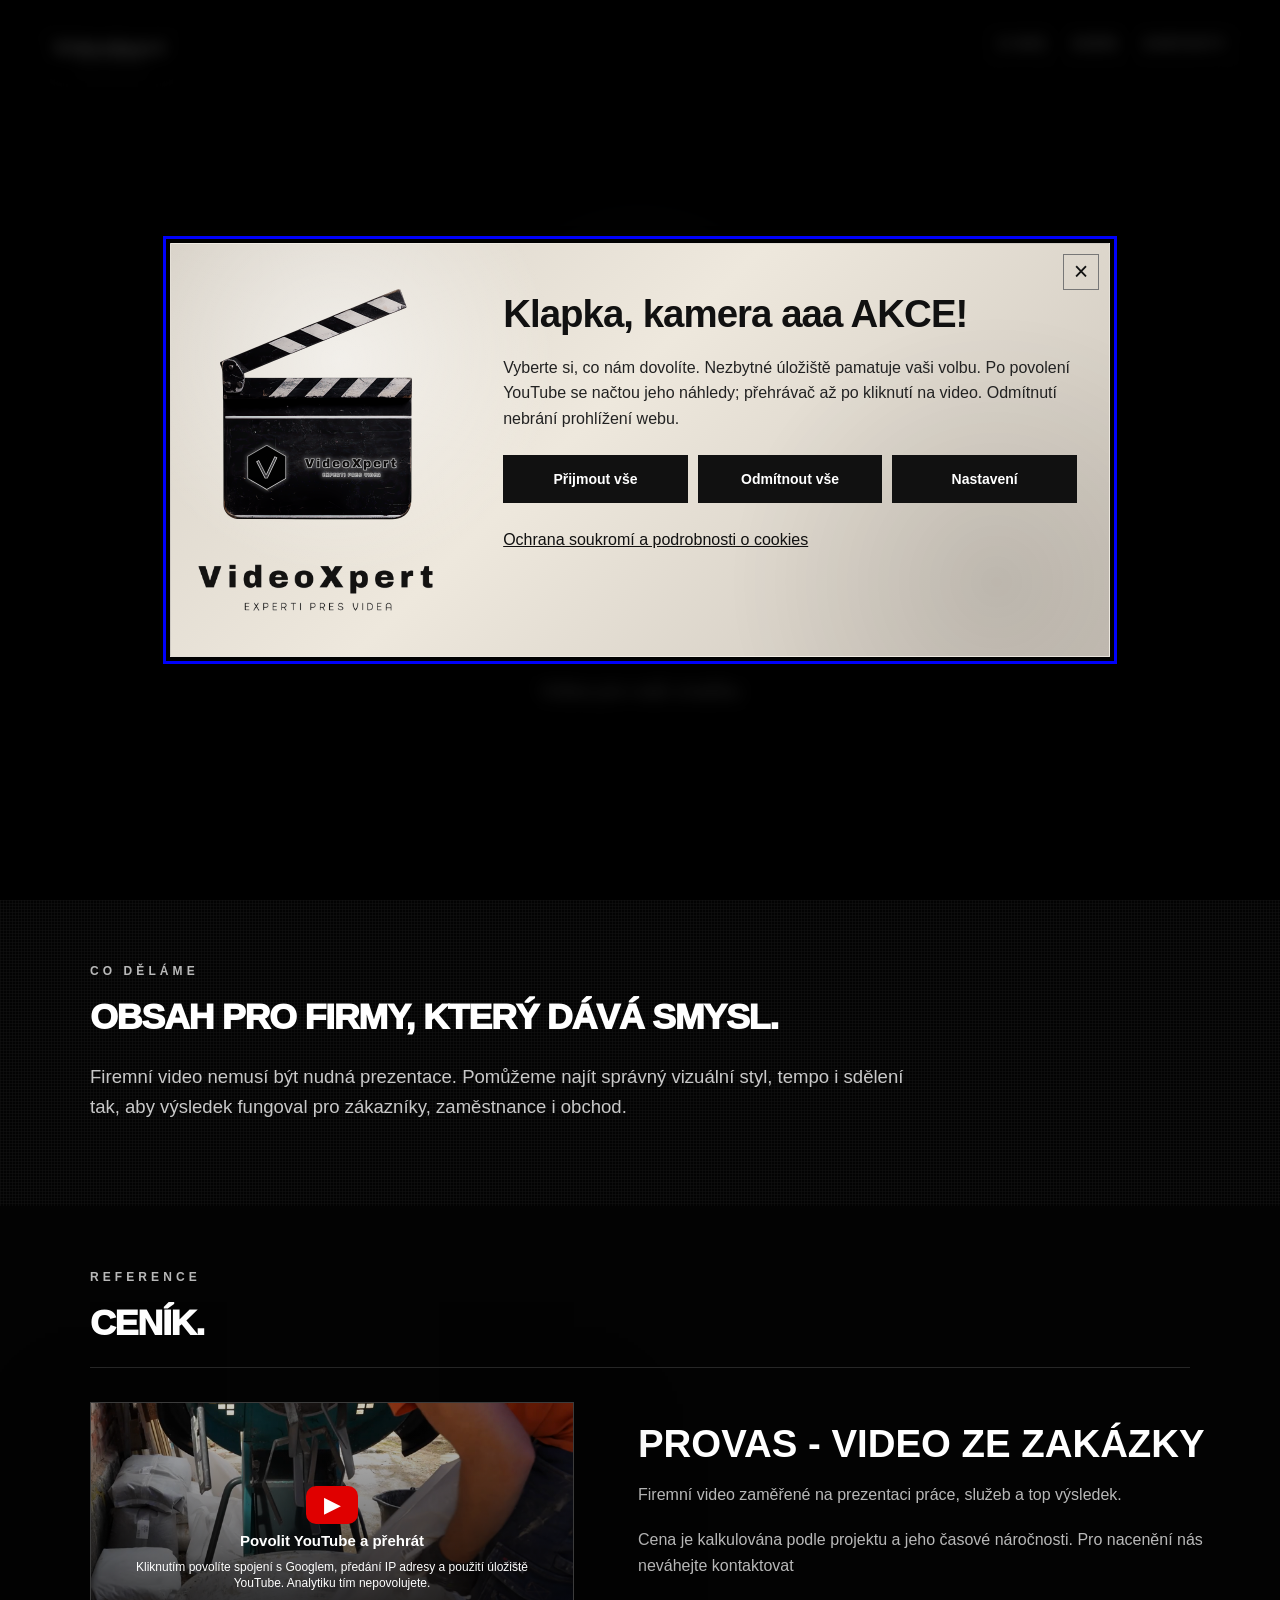
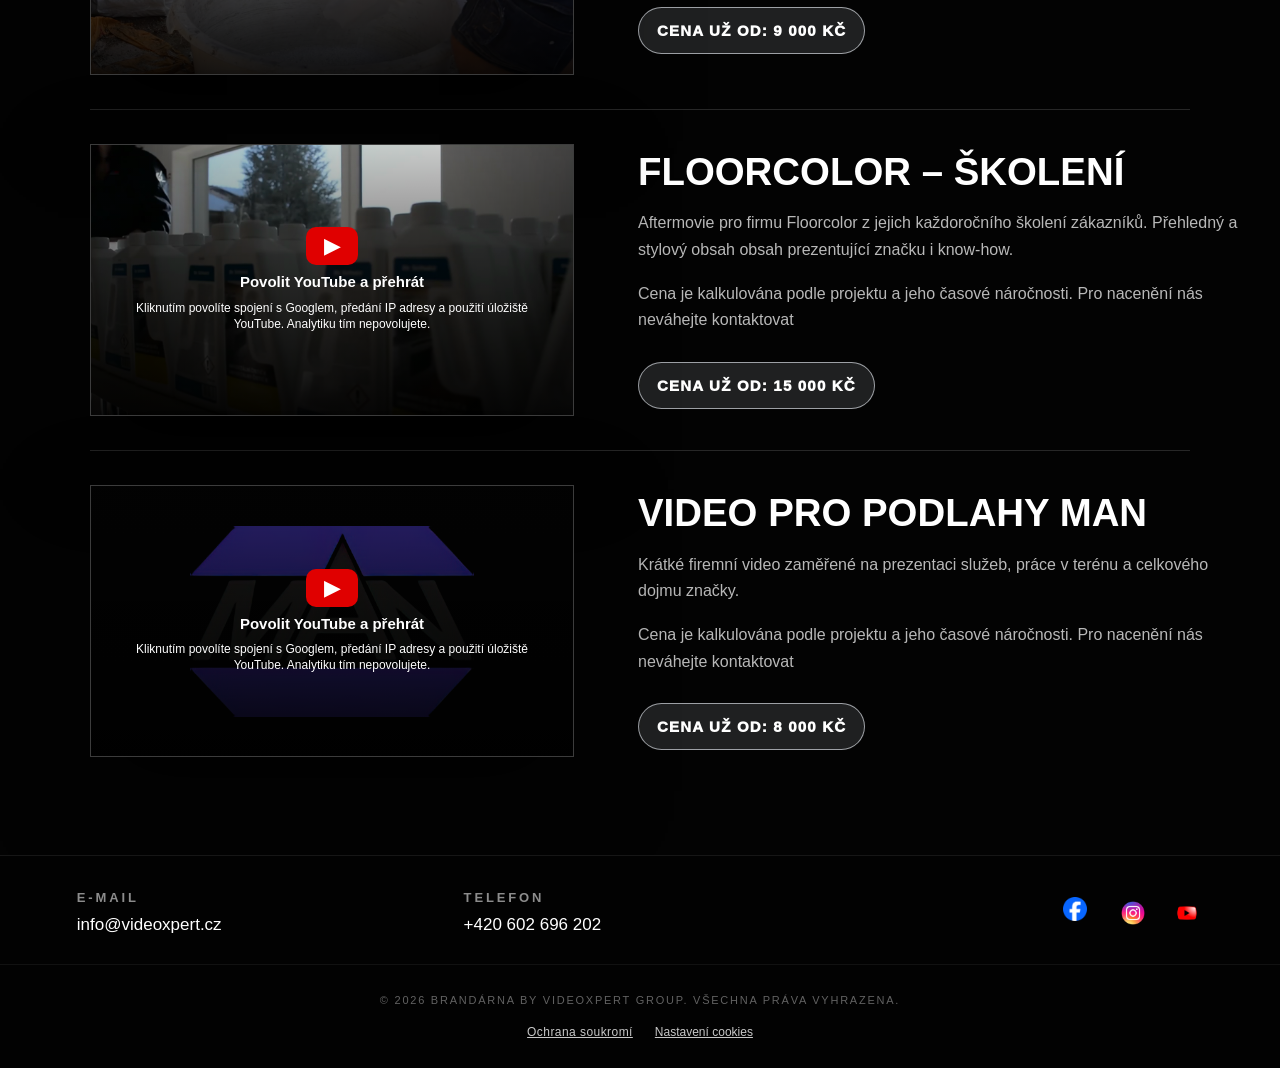
==== commit 6c892dd3: "Add files via upload" ====
--- a/firemni-videa/index.html
+++ b/firemni-videa/index.html
@@ -26,10 +26,10 @@
   <meta name="twitter:title" content="Brandárna | Firemní a produktová videa | VideoXpert">
   <meta name="twitter:description" content="Firemní videa, promo, školení a prezentace produktů. Brandárna by VideoXpert tvoří obsah pro zákazníky, zaměstnance i obchod. Prohlédněte si reference.">
   <meta name="twitter:image" content="https://videoxpert.cz/assets/previews/brandarna.jpg">
-  <link rel="stylesheet" href="/assets/privacy.css">
+  <link rel="stylesheet" href="/assets/privacy.css?v=20261024-thumbnails">
   <script src="/assets/site-config.js" defer></script>
   <script src="/assets/privacy-core.js" defer></script>
-  <script src="/assets/privacy.js" defer></script>
+  <script src="/assets/privacy.js?v=20261024-thumbnails" defer></script>
   <script type="application/ld+json">
 {
   "@context": "https://schema.org",
@@ -746,7 +746,7 @@
     </div>
     <div class="cookie-content">
       <h2 id="vxCookieTitle">Klapka, kamera aaa AKCE!</h2>
-      <p id="vxCookieDescription">Vyberte si, co nám dovolíte. Nezbytné úložiště pamatuje vaši volbu. YouTube se připojí až při přehrání videa s vaším svolením.<span data-vx-analytics-only hidden> Volitelná analytika pomáhá vyhodnotit návštěvnost.</span> Odmítnutí nebrání prohlížení webu.</p>
+      <p id="vxCookieDescription">Vyberte si, co nám dovolíte. Nezbytné úložiště pamatuje vaši volbu. Po povolení YouTube se načtou jeho náhledy; přehrávač až po kliknutí na video.<span data-vx-analytics-only hidden> Volitelná analytika pomáhá vyhodnotit návštěvnost.</span> Odmítnutí nebrání prohlížení webu.</p>
       <div class="cookie-main-actions">
         <button type="button" id="cookieAcceptAll">Přijmout vše</button>
         <button type="button" id="cookieRejectAll">Odmítnout vše</button>
@@ -757,7 +757,7 @@
         <h3>Vaše nastavení</h3>
         <label class="cookie-toggle"><span><strong>Nezbytné</strong><small>Uložení této volby na 180 dnů. Vždy zapnuto.</small></span><input type="checkbox" checked disabled></label>
         <label class="cookie-toggle" data-vx-analytics-only hidden><span><strong>Analytika</strong><small>Google Analytics 4: návštěvnost a kliknutí na kontakty. Bez reklamního měření.</small></span><input type="checkbox" id="analyticsCookies"></label>
-        <label class="cookie-toggle"><span><strong>Videa YouTube</strong><small>Při přehrání se předá IP adresa a údaje o zařízení Googlu. YouTube může používat cookies a jiné úložiště. Tato volba nezapíná analytiku.</small></span><input type="checkbox" id="youtubeCookies"></label>
+        <label class="cookie-toggle"><span><strong>Videa YouTube</strong><small>Po povolení se načtou náhledy z YouTube. Načtení náhledů a přehrávače předá IP adresu a údaje o zařízení Googlu. Přehrávač může používat cookies a jiné úložiště. Tato volba nezapíná analytiku.</small></span><input type="checkbox" id="youtubeCookies"></label>
         <button type="button" class="cookie-save" id="cookieSaveSelected">Uložit výběr</button>
       </div>
     </div>
--- a/assets/privacy.css
+++ b/assets/privacy.css
@@ -27,8 +27,9 @@
 .vx-privacy-links :focus-visible,.vx-video-play:focus-visible { outline:3px solid #7777ff; outline-offset:4px; }
 .video-box[data-youtube-id] { isolation:isolate; }
 .vx-video-play { display:flex; position:absolute; inset:0; width:100%; height:100%; align-items:center; justify-content:center; flex-direction:column; gap:8px; border:0; padding:12px; background:#111; color:#fff; cursor:pointer; font-family:Arial,Helvetica,sans-serif; }
-.vx-video-play img { position:absolute; inset:0; width:100%; height:100%; object-fit:cover; z-index:-2; }
-.vx-video-play::before { content:""; position:absolute; inset:0; background:linear-gradient(180deg,rgba(0,0,0,.2),rgba(0,0,0,.9)); z-index:-1; }
+.vx-video-play img { position:absolute; inset:0; width:100%; height:100%; object-fit:cover; z-index:0; }
+.vx-video-play::before { content:""; position:absolute; inset:0; background:linear-gradient(180deg,rgba(0,0,0,.2),rgba(0,0,0,.9)); z-index:1; }
+.vx-video-play > span { position:relative; z-index:2; }
 .vx-video-play .vx-play-icon { display:grid; place-items:center; width:52px; height:38px; border-radius:10px; background:#e00000; font-size:22px; line-height:1; }
 .vx-video-play .vx-video-action { font-size:15px; font-weight:700; line-height:1.25; }
 .vx-video-play .vx-video-notice { max-width:420px; font-size:12px; line-height:1.35; }
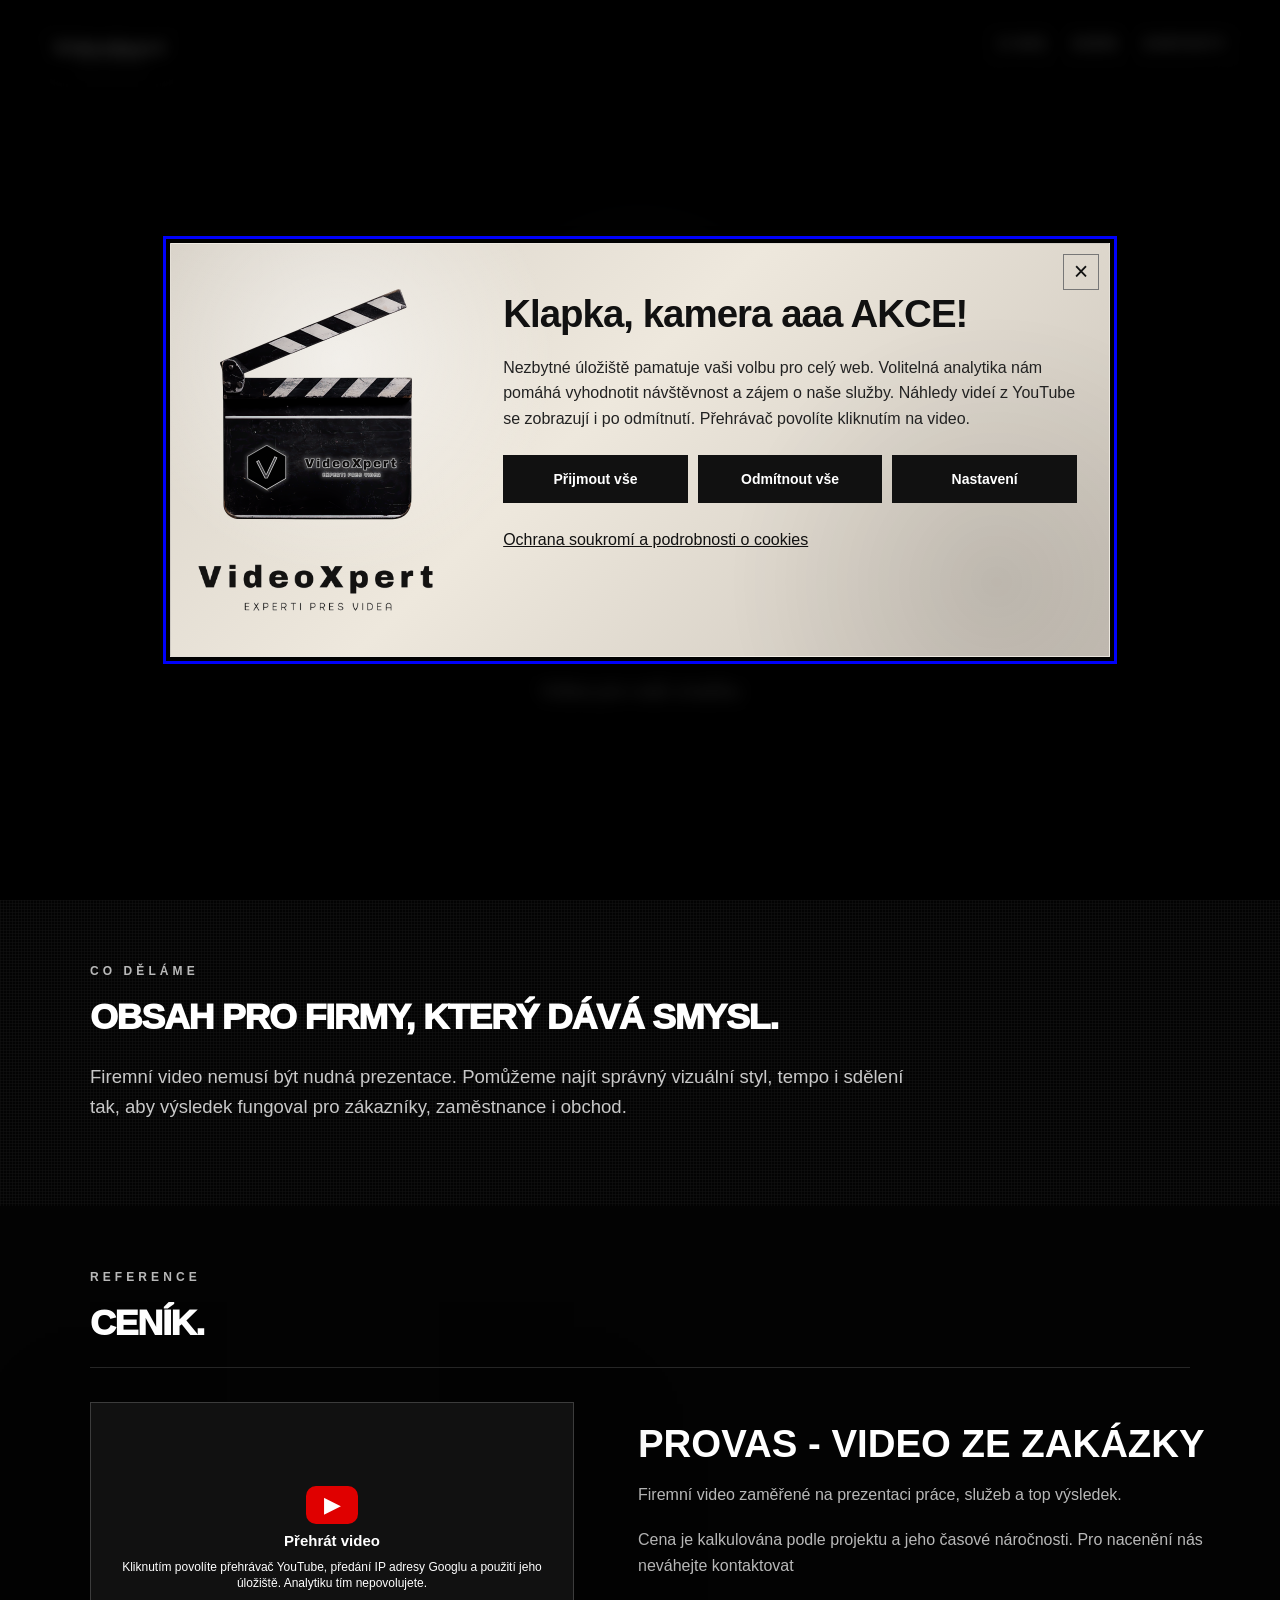
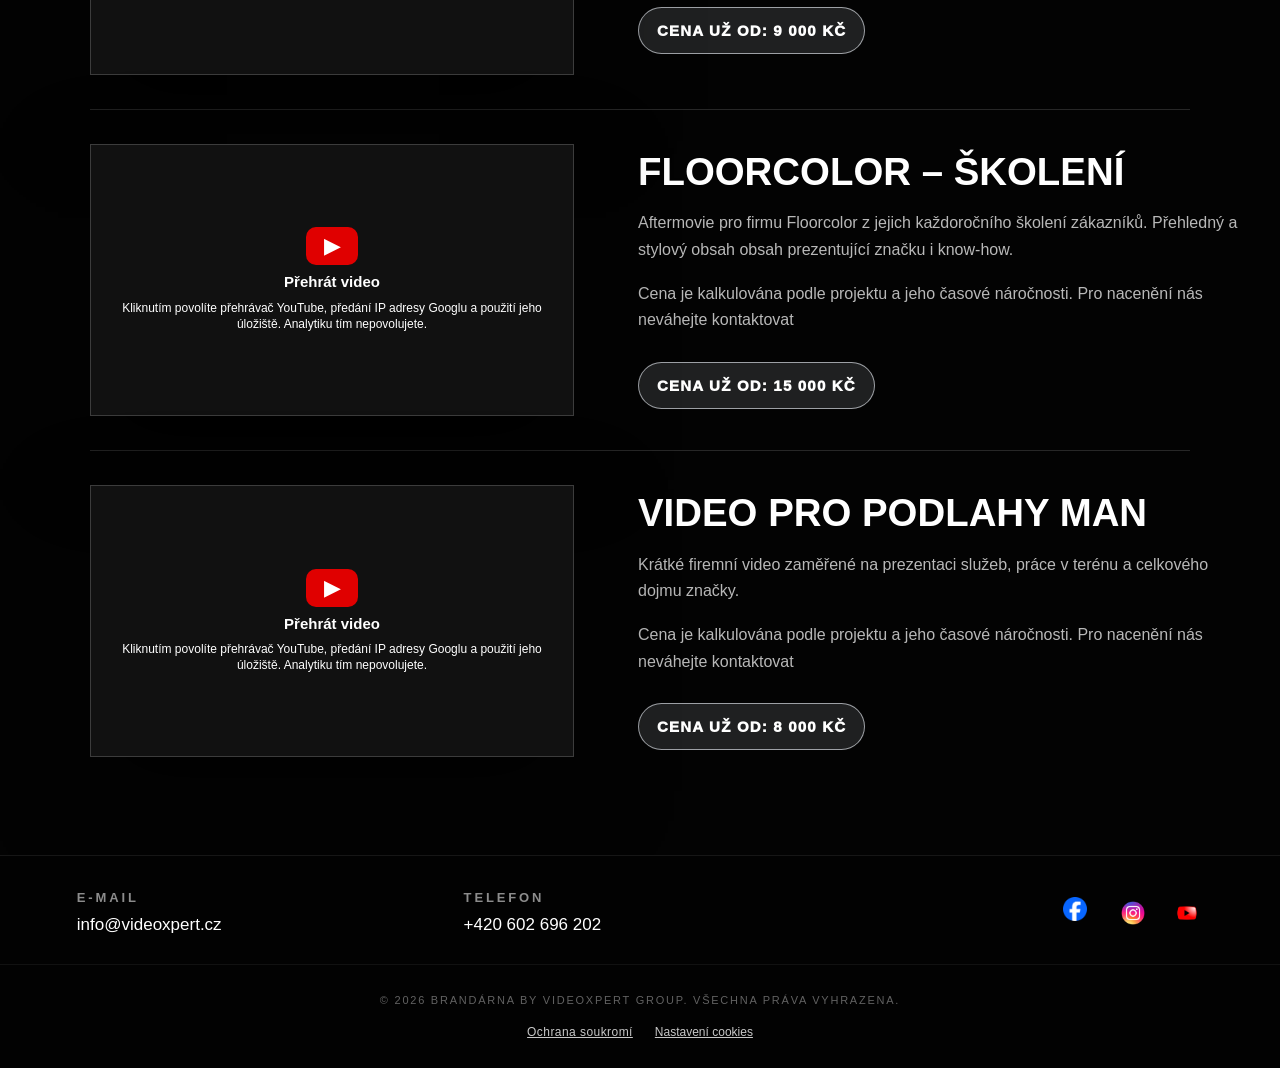
==== commit e24f01f5: "Add files via upload" ====
--- a/firemni-videa/index.html
+++ b/firemni-videa/index.html
@@ -29,7 +29,7 @@
   <link rel="stylesheet" href="/assets/privacy.css?v=20261024-thumbnails">
   <script src="/assets/site-config.js" defer></script>
   <script src="/assets/privacy-core.js" defer></script>
-  <script src="/assets/privacy.js?v=20261024-thumbnails" defer></script>
+  <script src="/assets/privacy.js?v=20261026-previews" defer></script>
   <script type="application/ld+json">
 {
   "@context": "https://schema.org",
@@ -629,11 +629,11 @@
 
         <article class="reference">
           <div class="video-box" data-youtube-id="OrIrlmAGY1U" data-video-title="PROVAS zakázka">
-            <button type="button" class="vx-video-play" aria-label="Povolit YouTube a přehrát: PROVAS zakázka">
-              <img src="/assets/previews/video-OrIrlmAGY1U.webp" alt="" width="768" height="432" loading="lazy" decoding="async">
+            <button type="button" class="vx-video-play" aria-label="Přehrát video: PROVAS zakázka">
+              <img src="https://i.ytimg.com/vi/OrIrlmAGY1U/maxresdefault.jpg" data-vx-local-poster="/assets/previews/video-OrIrlmAGY1U.webp" alt="Náhled videa: PROVAS zakázka" width="768" height="432" loading="lazy" decoding="async" referrerpolicy="no-referrer">
               <span class="vx-play-icon" aria-hidden="true">▶</span>
-              <span class="vx-video-action">Povolit YouTube a přehrát</span>
-              <span class="vx-video-notice">Kliknutím povolíte spojení s Googlem, předání IP adresy a použití úložiště YouTube. Analytiku tím nepovolujete.</span>
+              <span class="vx-video-action">Přehrát video</span>
+              <span class="vx-video-notice">Kliknutím povolíte přehrávač YouTube, předání IP adresy Googlu a použití jeho úložiště. Analytiku tím nepovolujete.</span>
             </button>
             <noscript><a class="vx-video-noscript" href="https://www.youtube.com/watch?v=OrIrlmAGY1U" target="_blank" rel="noopener noreferrer">Přehrát PROVAS zakázka na YouTube (externí web)</a></noscript>
           </div>
@@ -654,11 +654,11 @@
 
         <article class="reference">
           <div class="video-box" data-youtube-id="79ZSyRVo7i8" data-video-title="Floorcolor školení">
-            <button type="button" class="vx-video-play" aria-label="Povolit YouTube a přehrát: Floorcolor školení">
-              <img src="/assets/previews/video-79ZSyRVo7i8.webp" alt="" width="768" height="432" loading="lazy" decoding="async">
+            <button type="button" class="vx-video-play" aria-label="Přehrát video: Floorcolor školení">
+              <img src="https://i.ytimg.com/vi/79ZSyRVo7i8/maxresdefault.jpg" data-vx-local-poster="/assets/previews/video-79ZSyRVo7i8.webp" alt="Náhled videa: Floorcolor školení" width="768" height="432" loading="lazy" decoding="async" referrerpolicy="no-referrer">
               <span class="vx-play-icon" aria-hidden="true">▶</span>
-              <span class="vx-video-action">Povolit YouTube a přehrát</span>
-              <span class="vx-video-notice">Kliknutím povolíte spojení s Googlem, předání IP adresy a použití úložiště YouTube. Analytiku tím nepovolujete.</span>
+              <span class="vx-video-action">Přehrát video</span>
+              <span class="vx-video-notice">Kliknutím povolíte přehrávač YouTube, předání IP adresy Googlu a použití jeho úložiště. Analytiku tím nepovolujete.</span>
             </button>
             <noscript><a class="vx-video-noscript" href="https://www.youtube.com/watch?v=79ZSyRVo7i8" target="_blank" rel="noopener noreferrer">Přehrát Floorcolor školení na YouTube (externí web)</a></noscript>
           </div>
@@ -678,11 +678,11 @@
         </article>
         <article class="reference">
   <div class="video-box" data-youtube-id="AM3c0YWBpjw" data-video-title="Video pro Podlahy MAN">
-            <button type="button" class="vx-video-play" aria-label="Povolit YouTube a přehrát: Video pro Podlahy MAN">
-              <img src="/assets/previews/video-AM3c0YWBpjw.webp" alt="" width="768" height="432" loading="lazy" decoding="async">
+            <button type="button" class="vx-video-play" aria-label="Přehrát video: Video pro Podlahy MAN">
+              <img src="https://i.ytimg.com/vi/AM3c0YWBpjw/maxresdefault.jpg" data-vx-local-poster="/assets/previews/video-AM3c0YWBpjw.webp" alt="Náhled videa: Video pro Podlahy MAN" width="768" height="432" loading="lazy" decoding="async" referrerpolicy="no-referrer">
               <span class="vx-play-icon" aria-hidden="true">▶</span>
-              <span class="vx-video-action">Povolit YouTube a přehrát</span>
-              <span class="vx-video-notice">Kliknutím povolíte spojení s Googlem, předání IP adresy a použití úložiště YouTube. Analytiku tím nepovolujete.</span>
+              <span class="vx-video-action">Přehrát video</span>
+              <span class="vx-video-notice">Kliknutím povolíte přehrávač YouTube, předání IP adresy Googlu a použití jeho úložiště. Analytiku tím nepovolujete.</span>
             </button>
             <noscript><a class="vx-video-noscript" href="https://www.youtube.com/watch?v=AM3c0YWBpjw" target="_blank" rel="noopener noreferrer">Přehrát Video pro Podlahy MAN na YouTube (externí web)</a></noscript>
           </div>
@@ -746,7 +746,7 @@
     </div>
     <div class="cookie-content">
       <h2 id="vxCookieTitle">Klapka, kamera aaa AKCE!</h2>
-      <p id="vxCookieDescription">Vyberte si, co nám dovolíte. Nezbytné úložiště pamatuje vaši volbu. Po povolení YouTube se načtou jeho náhledy; přehrávač až po kliknutí na video.<span data-vx-analytics-only hidden> Volitelná analytika pomáhá vyhodnotit návštěvnost.</span> Odmítnutí nebrání prohlížení webu.</p>
+      <p id="vxCookieDescription">Nezbytné úložiště pamatuje vaši volbu pro celý web.<span data-vx-analytics-only hidden> Volitelná analytika nám pomáhá vyhodnotit návštěvnost a zájem o naše služby.</span> Náhledy videí z YouTube se zobrazují i po odmítnutí. Přehrávač povolíte kliknutím na video.</p>
       <div class="cookie-main-actions">
         <button type="button" id="cookieAcceptAll">Přijmout vše</button>
         <button type="button" id="cookieRejectAll">Odmítnout vše</button>
@@ -757,7 +757,10 @@
         <h3>Vaše nastavení</h3>
         <label class="cookie-toggle"><span><strong>Nezbytné</strong><small>Uložení této volby na 180 dnů. Vždy zapnuto.</small></span><input type="checkbox" checked disabled></label>
         <label class="cookie-toggle" data-vx-analytics-only hidden><span><strong>Analytika</strong><small>Google Analytics 4: návštěvnost a kliknutí na kontakty. Bez reklamního měření.</small></span><input type="checkbox" id="analyticsCookies"></label>
-        <label class="cookie-toggle"><span><strong>Videa YouTube</strong><small>Po povolení se načtou náhledy z YouTube. Načtení náhledů a přehrávače předá IP adresu a údaje o zařízení Googlu. Přehrávač může používat cookies a jiné úložiště. Tato volba nezapíná analytiku.</small></span><input type="checkbox" id="youtubeCookies"></label>
+        <div id="vxMediaConsent" hidden>
+          <p>Přehrávače YouTube máte povolené. Toto povolení je nezávislé na analytice.</p>
+          <button type="button" class="cookie-save" id="cookieRevokeMedia">Odvolat povolení přehrávačů YouTube</button>
+        </div>
         <button type="button" class="cookie-save" id="cookieSaveSelected">Uložit výběr</button>
       </div>
     </div>
--- a/assets/privacy.css
+++ b/assets/privacy.css
@@ -27,9 +27,8 @@
 .vx-privacy-links :focus-visible,.vx-video-play:focus-visible { outline:3px solid #7777ff; outline-offset:4px; }
 .video-box[data-youtube-id] { isolation:isolate; }
 .vx-video-play { display:flex; position:absolute; inset:0; width:100%; height:100%; align-items:center; justify-content:center; flex-direction:column; gap:8px; border:0; padding:12px; background:#111; color:#fff; cursor:pointer; font-family:Arial,Helvetica,sans-serif; }
-.vx-video-play img { position:absolute; inset:0; width:100%; height:100%; object-fit:cover; z-index:0; }
-.vx-video-play::before { content:""; position:absolute; inset:0; background:linear-gradient(180deg,rgba(0,0,0,.2),rgba(0,0,0,.9)); z-index:1; }
-.vx-video-play > span { position:relative; z-index:2; }
+.vx-video-play img { position:absolute; inset:0; width:100%; height:100%; object-fit:cover; z-index:-2; }
+.vx-video-play::before { content:""; position:absolute; inset:0; background:linear-gradient(180deg,rgba(0,0,0,.2),rgba(0,0,0,.9)); z-index:-1; }
 .vx-video-play .vx-play-icon { display:grid; place-items:center; width:52px; height:38px; border-radius:10px; background:#e00000; font-size:22px; line-height:1; }
 .vx-video-play .vx-video-action { font-size:15px; font-weight:700; line-height:1.25; }
 .vx-video-play .vx-video-notice { max-width:420px; font-size:12px; line-height:1.35; }
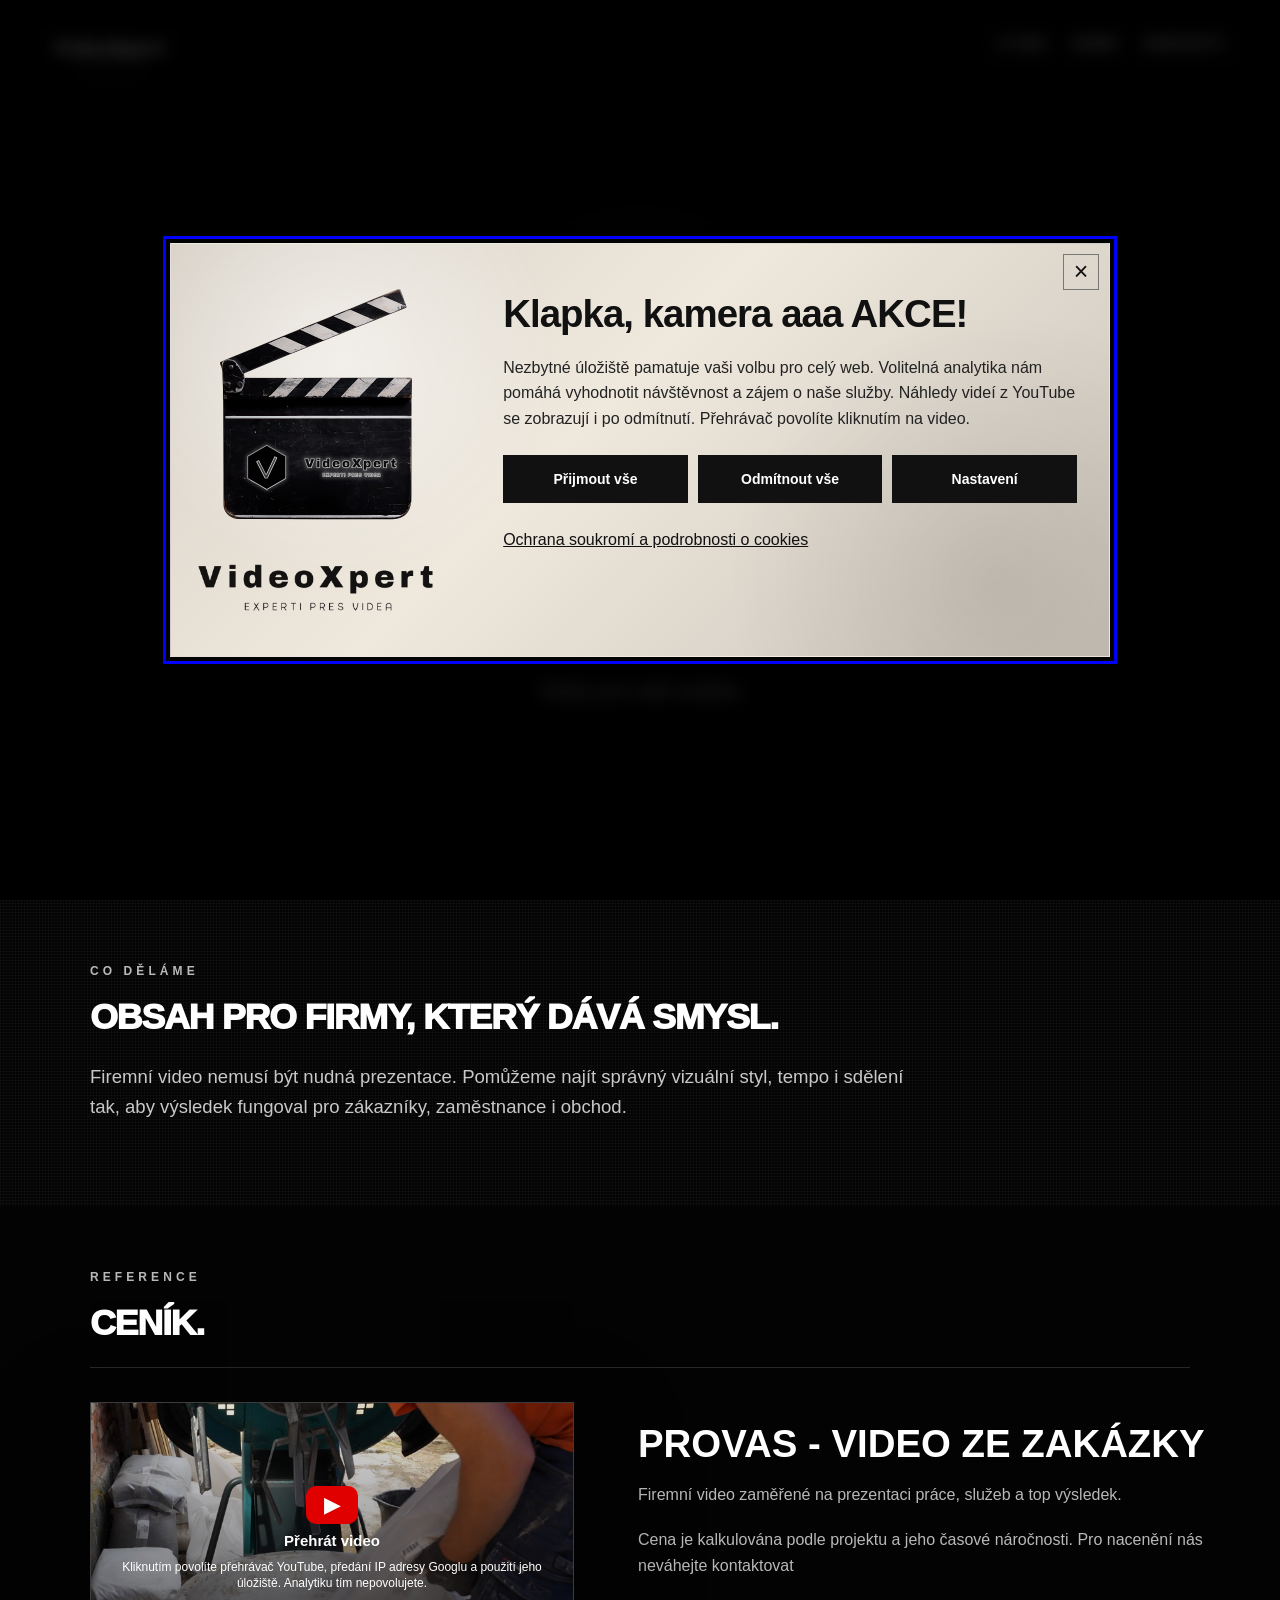
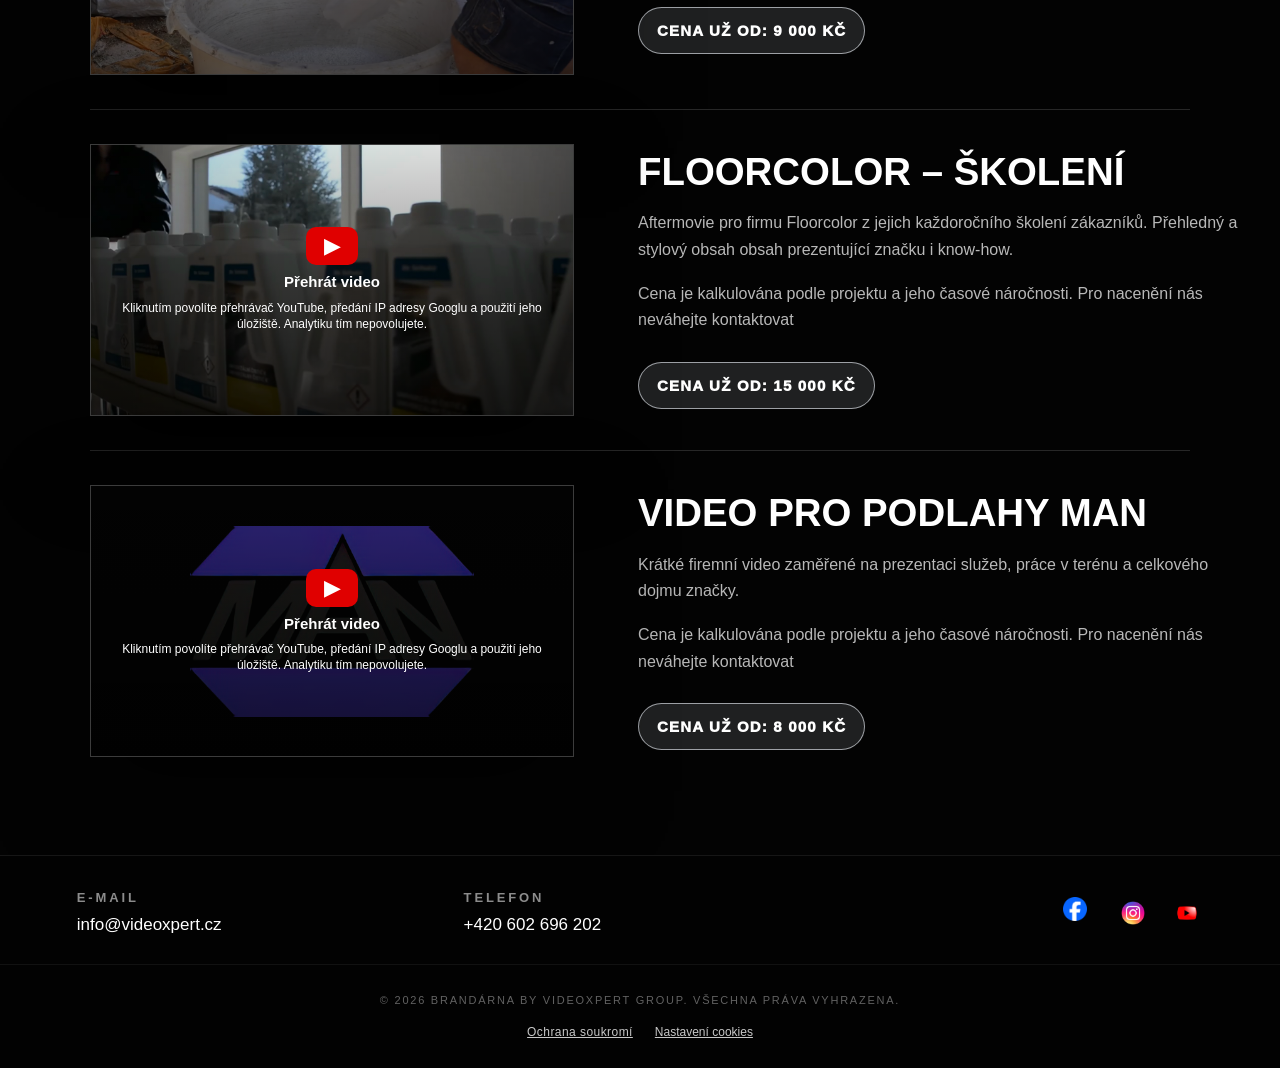
==== commit ce6d72dc: "Add files via upload" ====
--- a/firemni-videa/index.html
+++ b/firemni-videa/index.html
@@ -26,10 +26,10 @@
   <meta name="twitter:title" content="Brandárna | Firemní a produktová videa | VideoXpert">
   <meta name="twitter:description" content="Firemní videa, promo, školení a prezentace produktů. Brandárna by VideoXpert tvoří obsah pro zákazníky, zaměstnance i obchod. Prohlédněte si reference.">
   <meta name="twitter:image" content="https://videoxpert.cz/assets/previews/brandarna.jpg">
-  <link rel="stylesheet" href="/assets/privacy.css?v=20261024-thumbnails">
+  <link rel="stylesheet" href="/assets/privacy.css?v=20261030-visible">
   <script src="/assets/site-config.js" defer></script>
   <script src="/assets/privacy-core.js" defer></script>
-  <script src="/assets/privacy.js?v=20261026-previews" defer></script>
+  <script src="/assets/privacy.js?v=20261030-visible" defer></script>
   <script type="application/ld+json">
 {
   "@context": "https://schema.org",
@@ -630,7 +630,7 @@
         <article class="reference">
           <div class="video-box" data-youtube-id="OrIrlmAGY1U" data-video-title="PROVAS zakázka">
             <button type="button" class="vx-video-play" aria-label="Přehrát video: PROVAS zakázka">
-              <img src="https://i.ytimg.com/vi/OrIrlmAGY1U/maxresdefault.jpg" data-vx-local-poster="/assets/previews/video-OrIrlmAGY1U.webp" alt="Náhled videa: PROVAS zakázka" width="768" height="432" loading="lazy" decoding="async" referrerpolicy="no-referrer">
+              <img src="/assets/previews/video-OrIrlmAGY1U.webp" data-vx-local-poster="/assets/previews/video-OrIrlmAGY1U.webp" alt="Náhled videa: PROVAS zakázka" width="768" height="432" loading="lazy" decoding="async" referrerpolicy="no-referrer">
               <span class="vx-play-icon" aria-hidden="true">▶</span>
               <span class="vx-video-action">Přehrát video</span>
               <span class="vx-video-notice">Kliknutím povolíte přehrávač YouTube, předání IP adresy Googlu a použití jeho úložiště. Analytiku tím nepovolujete.</span>
@@ -655,7 +655,7 @@
         <article class="reference">
           <div class="video-box" data-youtube-id="79ZSyRVo7i8" data-video-title="Floorcolor školení">
             <button type="button" class="vx-video-play" aria-label="Přehrát video: Floorcolor školení">
-              <img src="https://i.ytimg.com/vi/79ZSyRVo7i8/maxresdefault.jpg" data-vx-local-poster="/assets/previews/video-79ZSyRVo7i8.webp" alt="Náhled videa: Floorcolor školení" width="768" height="432" loading="lazy" decoding="async" referrerpolicy="no-referrer">
+              <img src="/assets/previews/video-79ZSyRVo7i8.webp" data-vx-local-poster="/assets/previews/video-79ZSyRVo7i8.webp" alt="Náhled videa: Floorcolor školení" width="768" height="432" loading="lazy" decoding="async" referrerpolicy="no-referrer">
               <span class="vx-play-icon" aria-hidden="true">▶</span>
               <span class="vx-video-action">Přehrát video</span>
               <span class="vx-video-notice">Kliknutím povolíte přehrávač YouTube, předání IP adresy Googlu a použití jeho úložiště. Analytiku tím nepovolujete.</span>
@@ -679,7 +679,7 @@
         <article class="reference">
   <div class="video-box" data-youtube-id="AM3c0YWBpjw" data-video-title="Video pro Podlahy MAN">
             <button type="button" class="vx-video-play" aria-label="Přehrát video: Video pro Podlahy MAN">
-              <img src="https://i.ytimg.com/vi/AM3c0YWBpjw/maxresdefault.jpg" data-vx-local-poster="/assets/previews/video-AM3c0YWBpjw.webp" alt="Náhled videa: Video pro Podlahy MAN" width="768" height="432" loading="lazy" decoding="async" referrerpolicy="no-referrer">
+              <img src="/assets/previews/video-AM3c0YWBpjw.webp" data-vx-local-poster="/assets/previews/video-AM3c0YWBpjw.webp" alt="Náhled videa: Video pro Podlahy MAN" width="768" height="432" loading="lazy" decoding="async" referrerpolicy="no-referrer">
               <span class="vx-play-icon" aria-hidden="true">▶</span>
               <span class="vx-video-action">Přehrát video</span>
               <span class="vx-video-notice">Kliknutím povolíte přehrávač YouTube, předání IP adresy Googlu a použití jeho úložiště. Analytiku tím nepovolujete.</span>
--- a/assets/privacy.css
+++ b/assets/privacy.css
@@ -26,9 +26,10 @@
 .vx-privacy-links button { border:0; padding:5px 0; background:none; cursor:pointer; }
 .vx-privacy-links :focus-visible,.vx-video-play:focus-visible { outline:3px solid #7777ff; outline-offset:4px; }
 .video-box[data-youtube-id] { isolation:isolate; }
-.vx-video-play { display:flex; position:absolute; inset:0; width:100%; height:100%; align-items:center; justify-content:center; flex-direction:column; gap:8px; border:0; padding:12px; background:#111; color:#fff; cursor:pointer; font-family:Arial,Helvetica,sans-serif; }
-.vx-video-play img { position:absolute; inset:0; width:100%; height:100%; object-fit:cover; z-index:-2; }
-.vx-video-play::before { content:""; position:absolute; inset:0; background:linear-gradient(180deg,rgba(0,0,0,.2),rgba(0,0,0,.9)); z-index:-1; }
+.vx-video-play { display:flex; position:absolute; inset:0; width:100%; height:100%; align-items:center; justify-content:center; flex-direction:column; gap:8px; border:0; padding:12px; background:#111; color:#fff; cursor:pointer; font-family:Arial,Helvetica,sans-serif; isolation:isolate; }
+.vx-video-play img { position:absolute; inset:0; width:100%; height:100%; object-fit:cover; z-index:0; }
+.vx-video-play::before { content:""; position:absolute; inset:0; background:linear-gradient(180deg,rgba(0,0,0,.12),rgba(0,0,0,.64)); z-index:1; pointer-events:none; }
+.vx-video-play .vx-play-icon,.vx-video-play .vx-video-action,.vx-video-play .vx-video-notice { position:relative; z-index:2; }
 .vx-video-play .vx-play-icon { display:grid; place-items:center; width:52px; height:38px; border-radius:10px; background:#e00000; font-size:22px; line-height:1; }
 .vx-video-play .vx-video-action { font-size:15px; font-weight:700; line-height:1.25; }
 .vx-video-play .vx-video-notice { max-width:420px; font-size:12px; line-height:1.35; }
